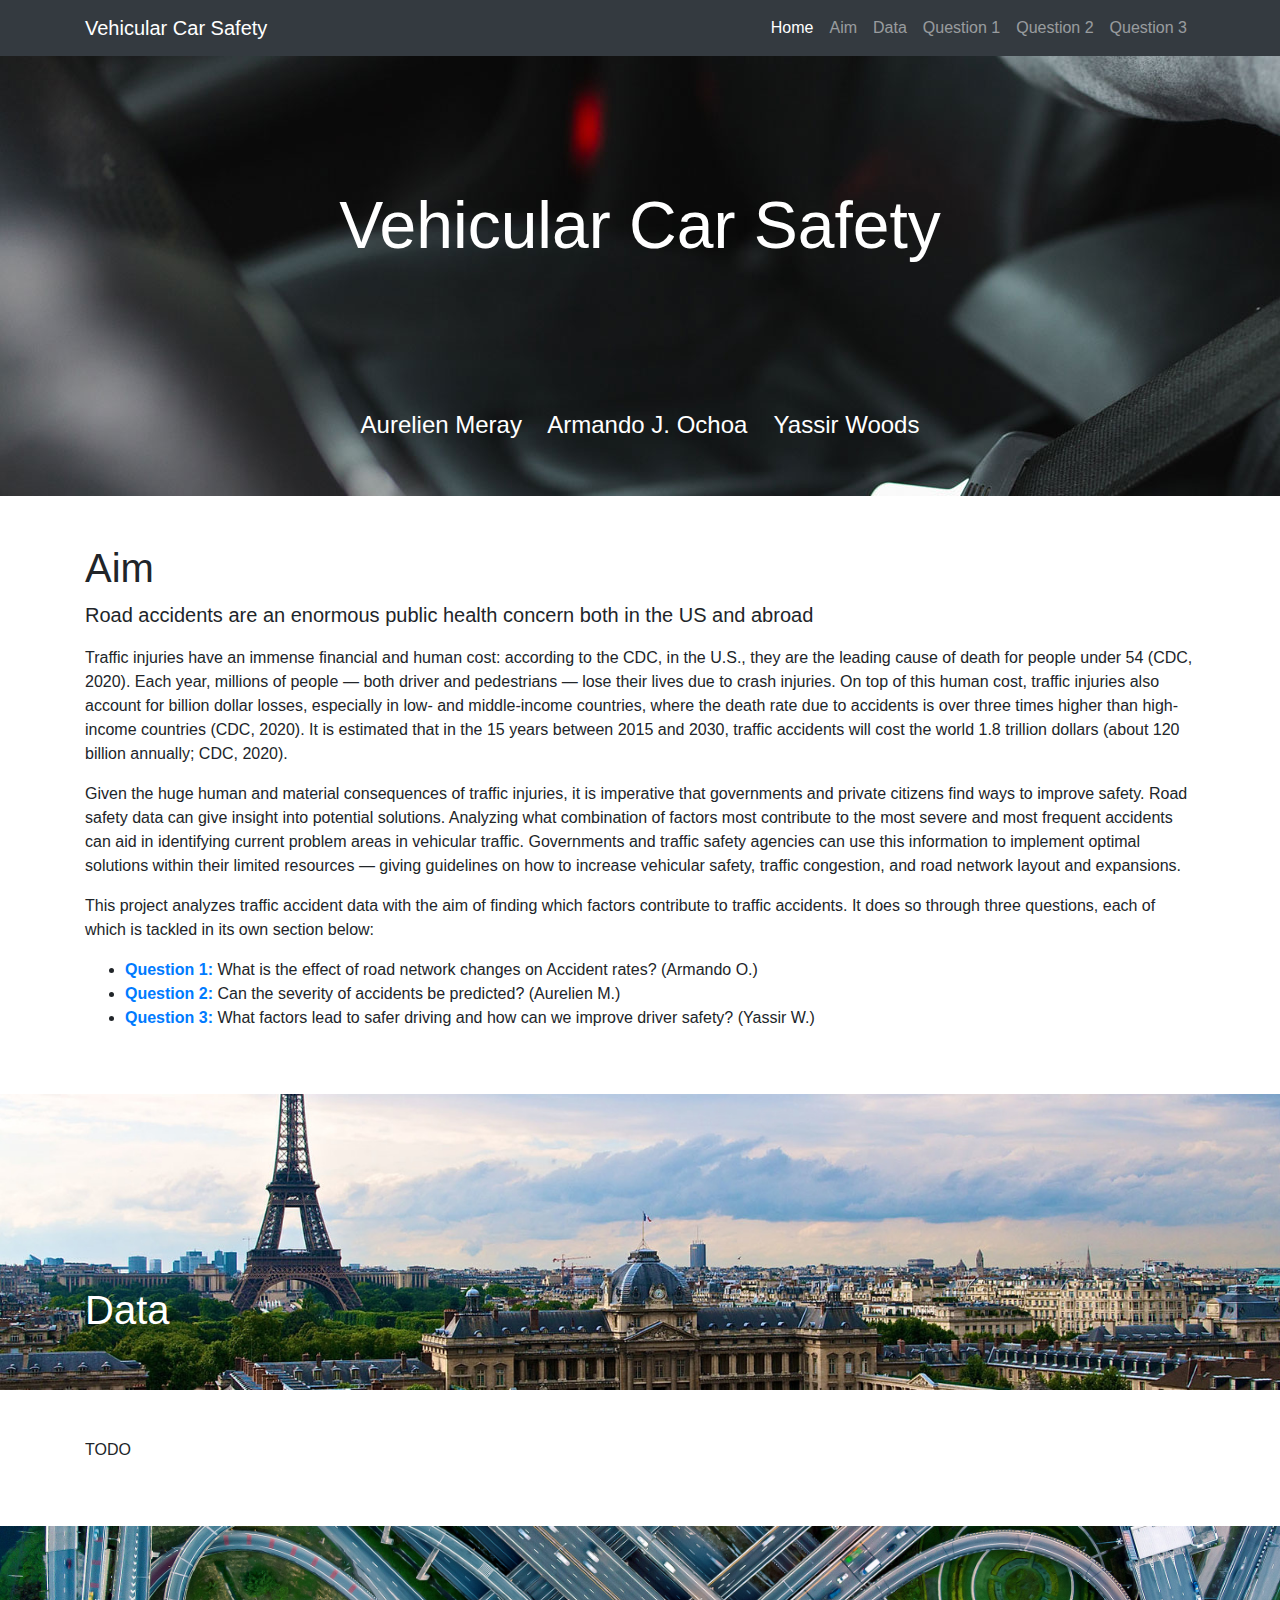
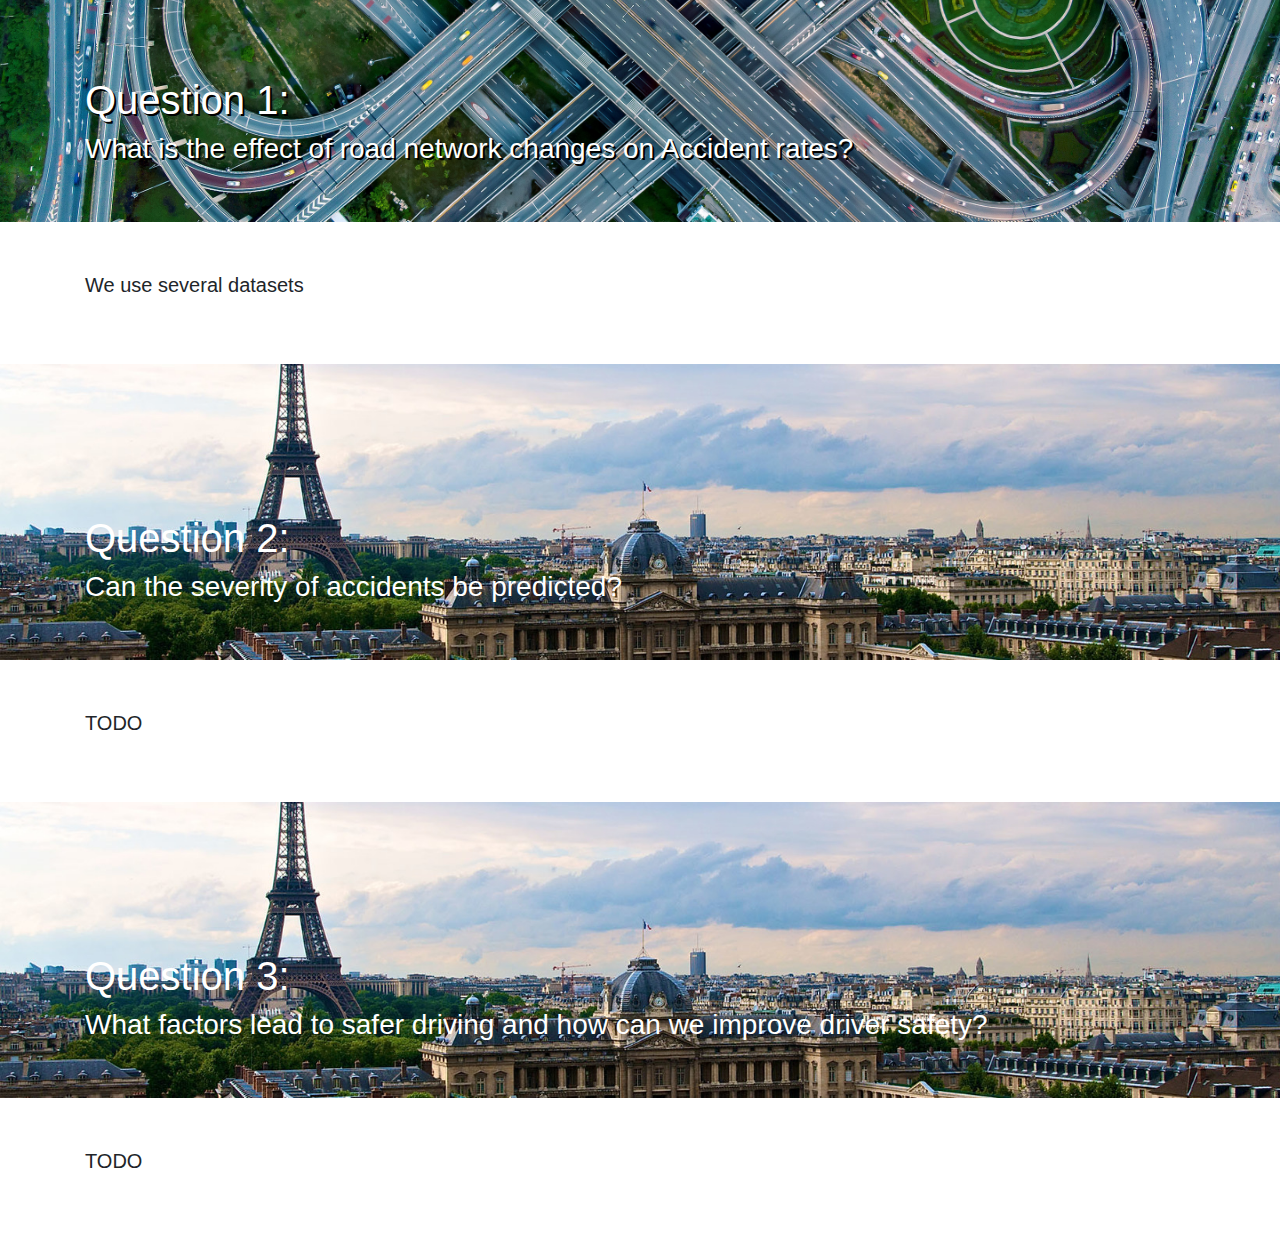
==== index.html @ 52105355 "renamed html file to index.html" ====
<!DOCTYPE html>
<html lang="en">
<head>
  <meta charset="utf-8">
  <meta name="viewport" content="width=device-width, initial-scale=1, shrink-to-fit=no">
  <meta name="description" content="">
  <meta name="author" content="">
  <title>Vehicular Car Safety</title>
  <!-- Bootstrap core CSS -->
  <link href="css/bootstrap.min.css" rel="stylesheet">
  <!-- Custom styles for this template -->
  <link href="css/full-width-pics.css" rel="stylesheet">
</head>
<body>
  <!-- Navigation -->
  <nav class="navbar navbar-expand-lg navbar-dark bg-dark fixed-top">
    <div class="container">
      <a class="navbar-brand" href="#">Vehicular Car Safety</a>
      <button class="navbar-toggler" type="button" data-toggle="collapse" data-target="#navbarResponsive" aria-controls="navbarResponsive" aria-expanded="false" aria-label="Toggle navigation">
        <span class="navbar-toggler-icon"></span>
      </button>
      <div class="collapse navbar-collapse" id="navbarResponsive">
        <ul class="navbar-nav ml-auto">
          <li class="nav-item active">
            <a class="nav-link" href="#">Home<span class="sr-only">(current)</span></a>
          </li>
          <li class="nav-item">
            <a class="nav-link" href="#motivation">Aim</a>
          </li>
          <li class="nav-item">
              <a class="nav-link" href="#data">Data</a>
            </li>
          <li class="nav-item">
            <a class="nav-link" href="#Q1">Question 1</a>
          </li>
          <li class="nav-item">
            <a class="nav-link" href="#Q2">Question 2</a>
          </li>
          <li class="nav-item">
            <a class="nav-link" href="#Q3">Question 3</a>
          </li>
        </ul>
      </div>
    </div>
  </nav>
  
  <!-- Header - set the background image for the header in the line below -->
  <header class="py-5 bg-image-full " style="background: rgb(82, 114, 139) url(img/bg1.jpg);">
    <div class="centerH-Title center-text center"><h1 class="lg-h1 text-white">Vehicular Car Safety</h1></div>
    <h4 class="text-white center-text">Aurelien Meray &nbsp;&nbsp; Armando J. Ochoa &nbsp;&nbsp; Yassir Woods</h4>
  </header>
  <!-- Content section -->
  <section id="motivation" class="py-5">
    <div class="container">
      <h1>Aim</h1>
      <p class="lead">Road accidents are an enormous public health concern both in the US and abroad</p>
      <p>
        Traffic injuries have an immense financial and human cost: according to the CDC, in the U.S., they are the leading cause of death for people under 
        54 (CDC, 2020). Each year, millions of people — both driver and pedestrians — lose their lives due to crash injuries. On top of this human cost, traffic 
        injuries also account for billion dollar losses, especially in low- and middle-income countries, where the death rate due to accidents is over three 
        times higher than high-income countries (CDC, 2020). It is estimated that in the 15 years between 2015 and 2030, traffic accidents will cost the world 
        1.8 trillion dollars (about 120 billion annually; CDC, 2020).
      </p>
      <p>
        Given the huge human and material consequences of traffic injuries, it is imperative that governments and private citizens find ways to improve safety. 
        Road safety data can give insight into potential solutions. Analyzing what combination of factors most contribute to the most severe and most frequent 
        accidents can aid in identifying current problem areas in vehicular traffic. Governments and traffic safety agencies can use this information to 
        implement optimal solutions within their limited resources — giving guidelines on how to increase vehicular safety, traffic congestion, and road 
        network layout and expansions. 
      </p>
      <p>
        This project analyzes traffic accident data with the aim of finding which factors contribute to traffic accidents. It does so through three questions, 
        each of which is tackled in its own section below:
        <ul>
          <li><strong><a href="#Q1">Question 1:</a></strong> What is the effect of road network changes on Accident rates? (Armando O.)</li>
          <li><strong><a href="#Q2">Question 2:</a></strong> Can the severity of accidents be predicted? (Aurelien M.)</li>
          <li><strong><a href="#Q3">Question 3:</a></strong> What factors lead to safer driving and how can we improve driver safety? (Yassir W.)</li>
        </ul>
      </p>
    </div>
  </section>

  <!-- Image Section> -->
  <section id="data" class="py-5 bg-image-full" style="background-image: url(img/dataset-cover.jpg)">
    <!-- Put anything you want here! There is just a spacer below for demo purposes! -->
	<div class="container ">
		<div class="text-white banner-text" style="height: 200px;"><span><h1>Data</h1></span></div>
	</div>
  </section>
  <!-- Content section -->
  <section class="py-5">
    <div class="container">
      <p>
        TODO
      </p>
    </div>
  </section>

  <!-- Image Section -->
  <section id="Q1" class="py-5 bg-image-banner" style="background-image: url(img/q1.jpg)">
    <div class="container ">
      <div class="text-white banner-text" style="height: 200px; text-shadow: 2px 2px #000000;">
        <span>
          <h1>Question 1:</h1>
          <h3 style="color:white ">What is the effect of road network changes on Accident rates?</h3>
        </span>
      </div>
    </div>
  </section>
  
  <!-- Content section -->
  <section id="method"  class="py-5">
      <div class="container">
        <p class="lead">
          We use several datasets 

        </p>
      </div>
  </section>

  <!-- Image Section -->
  <section id="Q2" class="py-5 bg-image-banner" style="background-image: url(img/dataset-cover.jpg)">
    <div class="container ">
		<div class="text-white banner-text" style="height: 200px;">
      <span>
        <h1>Question 2:</h1>
        <h3>Can the severity of accidents be predicted?</h3>
      </span>
    </div>
	</div>
  </section>
  <!-- Content section -->
  <section id="method"  class="py-5">
      <div class="container">
        <p class="lead">TODO</p>
      </div>
  </section>

    <!-- Image Section -->
    <section id="Q3" class="py-5 bg-image-banner" style="background-image: url(img/dataset-cover.jpg)">
      <div class="container ">
        <div class="text-white banner-text" style="height: 200px;">
          <span>
            <h1>Question 3:</h1>
            <h3>What factors lead to safer driving and how can we improve driver safety?</h3>
          </span>
        </div>    </div>
    </section>
    <!-- Content section -->
    <section id="method"  class="py-5">
        <div class="container">
          <p class="lead">TODO</p>
        </div>
    </section>



  <!-- Bootstrap core JavaScript -->
  <script src="vendor/jquery/jquery.min.js"></script>
  <script src="vendor/bootstrap/js/bootstrap.bundle.min.js"></script>

</body>

</html>
---- css/full-width-pics.css ----
/*!
 * Start Bootstrap - Full Width Pics (https://startbootstrap.com/template-overviews/full-width-pics)
 * Copyright 2013-2019 Start Bootstrap
 * Licensed under MIT (https://github.com/BlackrockDigital/startbootstrap-full-width-pics/blob/master/LICENSE)
 */

html{
  display: inline-grid;
}
body {
  
  height: 100%;
}

header {
  display: block;
  background-color: #000;
}

.banner-text{
	position: relative !important;
}
.banner-text span{
	position: absolute;
    bottom: 0;
}

.tinted { opacity: .8; }

.bg-image-full {
  background: no-repeat center center;
  -webkit-background-size: cover;
  -moz-background-size: cover;
  background-size: cover;
  -o-background-size: cover;
}

.bg-image-banner {
  background: no-repeat center center;
  -webkit-background-size: cover;
  -moz-background-size: cover;
  background-size: cover;
  -o-background-size: cover;
}

.center {
  margin: auto;
  width: 50%;
  padding: 10px;
}

.vs-image {
  width: 25% !important;
}

.centerH-Title{
  margin-top: 8rem;
  margin-bottom: 8rem;
  max-width: 65%;
}
.lg-h1{
  font-size: 66px !important;
}
.center-text {
  text-align: center;
}

.text-white {
  color: white;
}
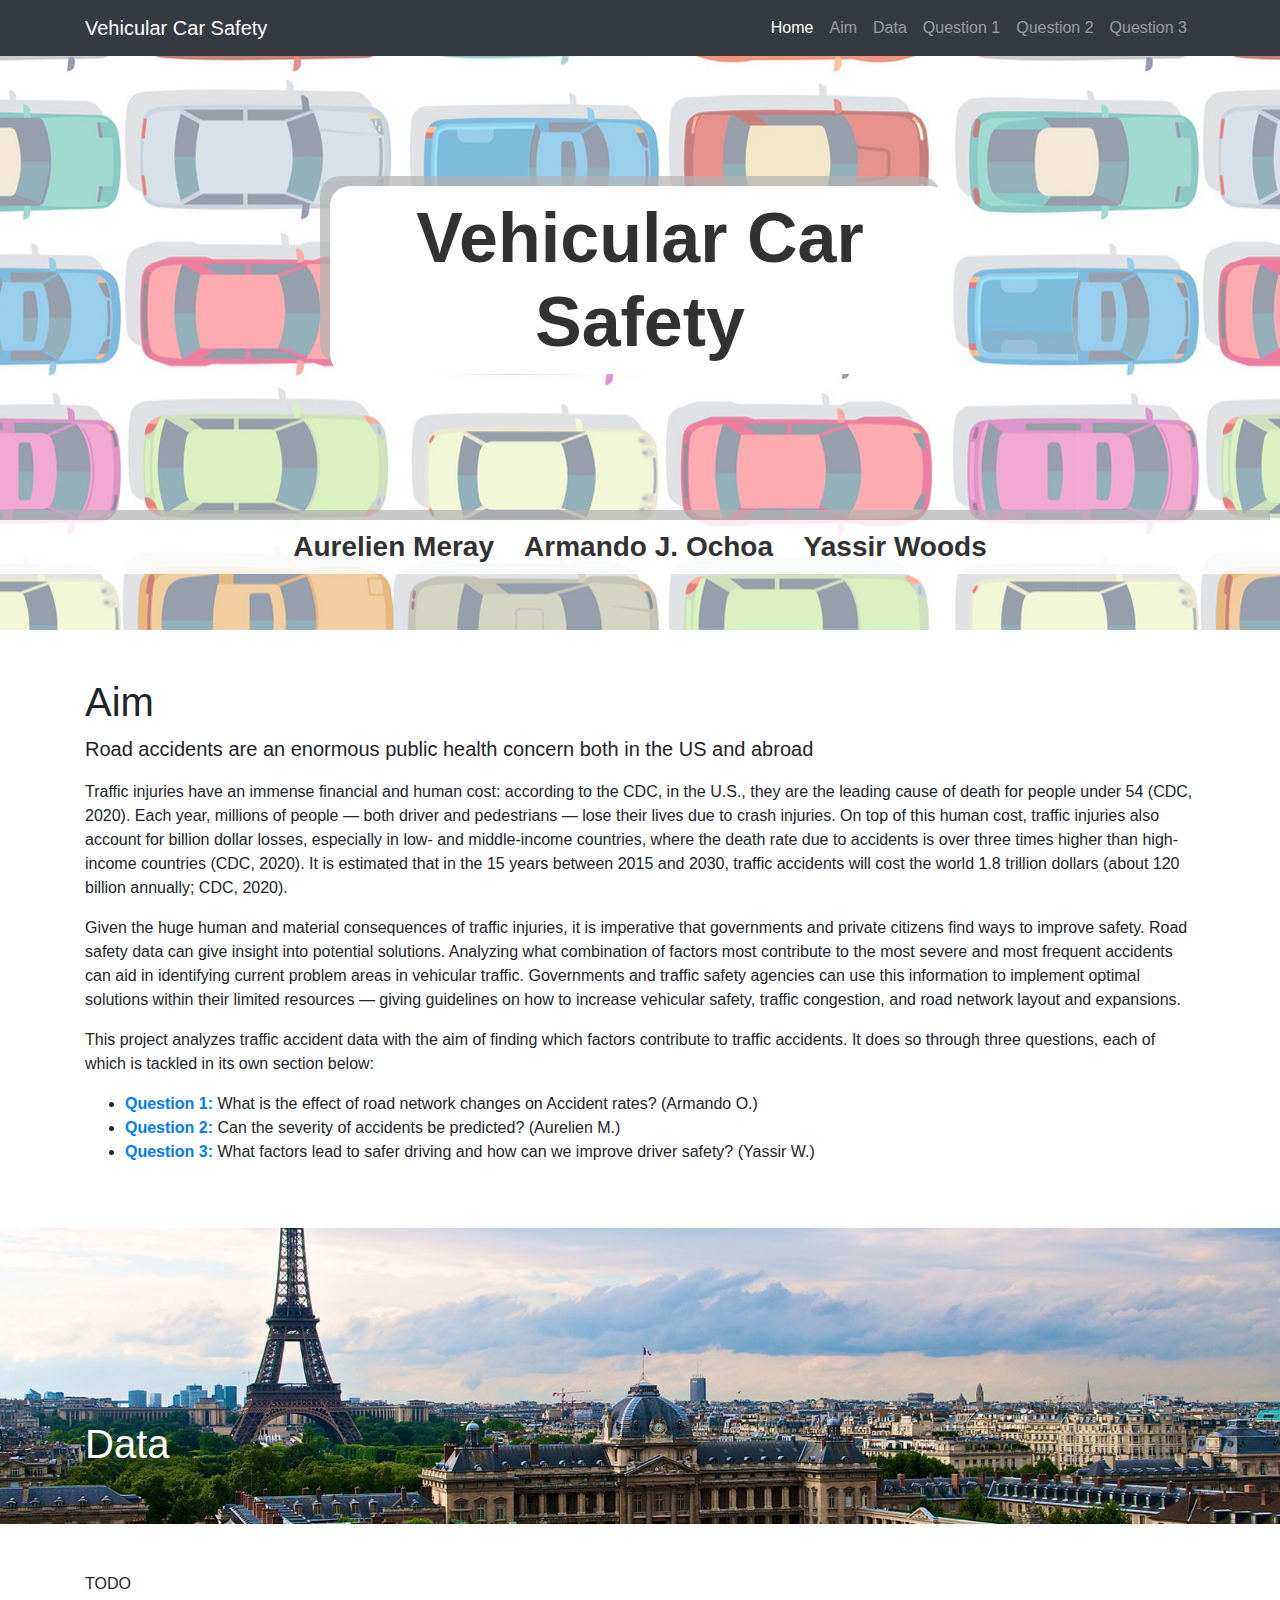
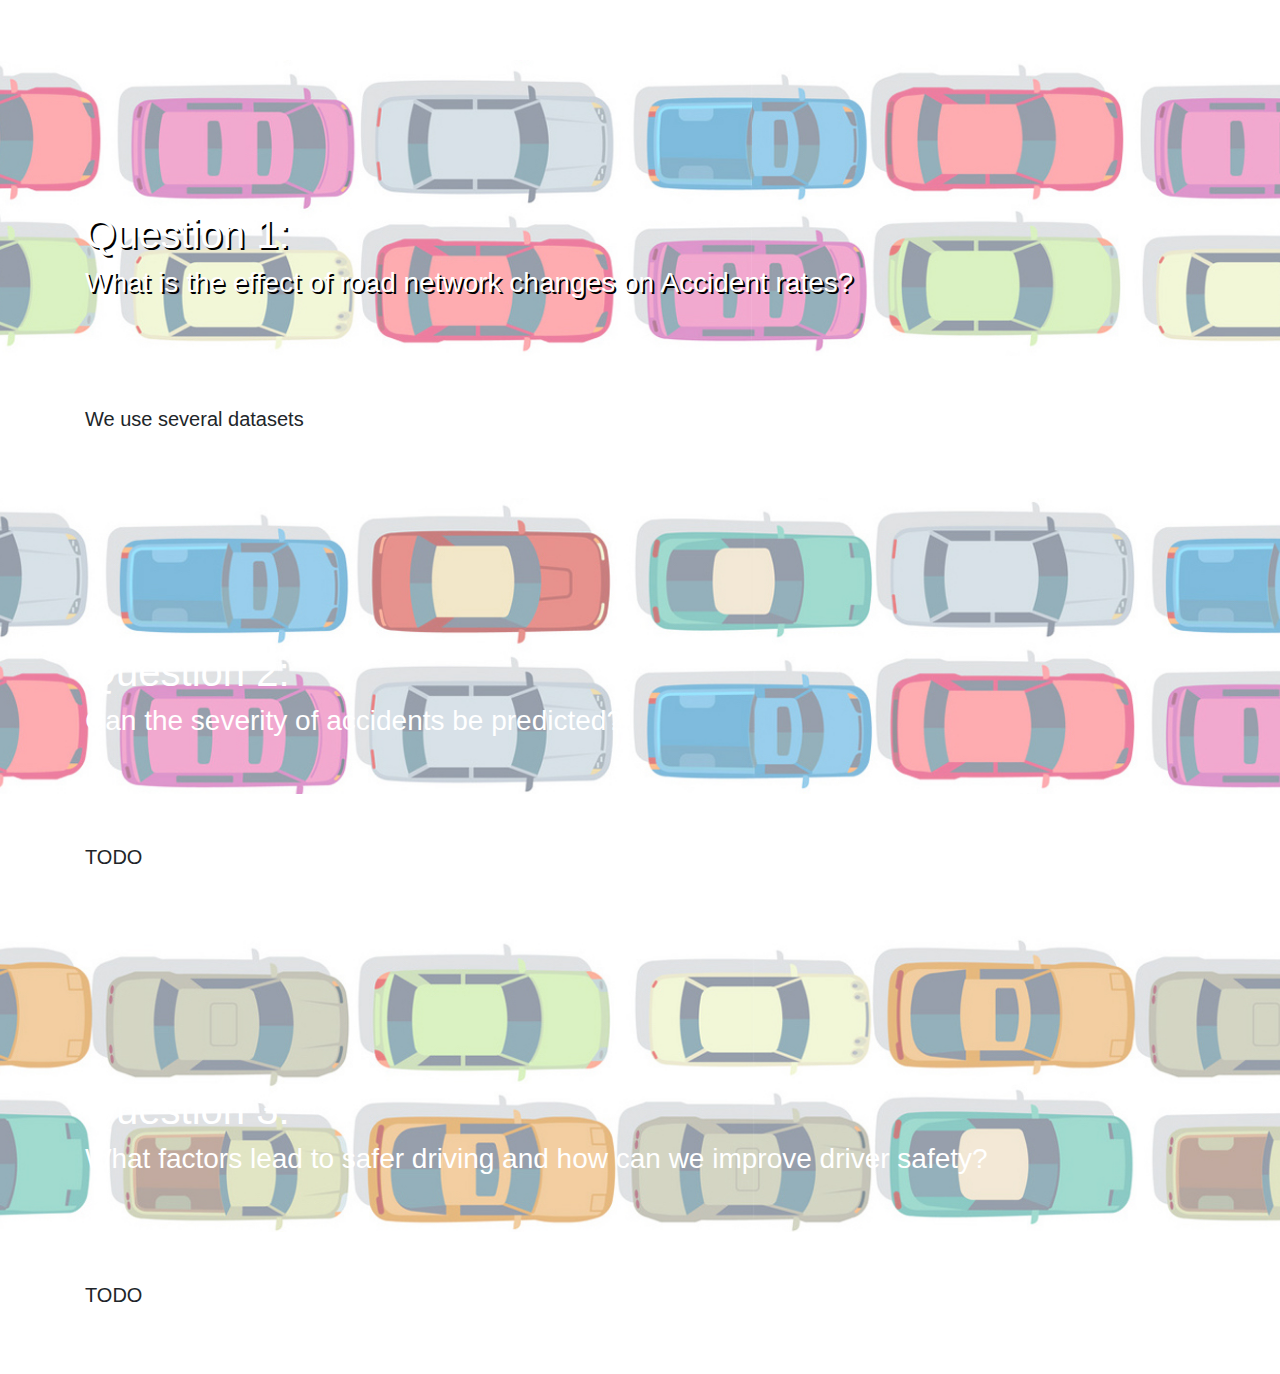
==== commit c92d247a: "udpated theme" ====
--- a/index.html
+++ b/index.html
@@ -45,9 +45,9 @@
   </nav>
   
   <!-- Header - set the background image for the header in the line below -->
-  <header class="py-5 bg-image-full " style="background: rgb(82, 114, 139) url(img/bg1.jpg);">
-    <div class="centerH-Title center-text center"><h1 class="lg-h1 text-white">Vehicular Car Safety</h1></div>
-    <h4 class="text-white center-text">Aurelien Meray &nbsp;&nbsp; Armando J. Ochoa &nbsp;&nbsp; Yassir Woods</h4>
+  <header class="py-5 bg-image-full " style="background: rgb(82, 114, 139) url(img/tite_BG.jpg);">
+    <div class="centerH-Title center-text center"><h1 class="title-text">Vehicular Car Safety</h1></div>
+    <h3 class="title-center-text">Aurelien Meray &nbsp;&nbsp; Armando J. Ochoa &nbsp;&nbsp; Yassir Woods</h3>
   </header>
   <!-- Content section -->
   <section id="motivation" class="py-5">
@@ -97,7 +97,7 @@
   </section>
 
   <!-- Image Section -->
-  <section id="Q1" class="py-5 bg-image-banner" style="background-image: url(img/q1.jpg)">
+  <section id="Q1" class="py-5 bg-image-banner" style="background-image: url(img/strip1.jpg)">
     <div class="container ">
       <div class="text-white banner-text" style="height: 200px; text-shadow: 2px 2px #000000;">
         <span>
@@ -119,7 +119,7 @@
   </section>
 
   <!-- Image Section -->
-  <section id="Q2" class="py-5 bg-image-banner" style="background-image: url(img/dataset-cover.jpg)">
+  <section id="Q2" class="py-5 bg-image-banner" style="background-image: url(img/strip2.jpg)">
     <div class="container ">
 		<div class="text-white banner-text" style="height: 200px;">
       <span>
@@ -137,7 +137,7 @@
   </section>
 
     <!-- Image Section -->
-    <section id="Q3" class="py-5 bg-image-banner" style="background-image: url(img/dataset-cover.jpg)">
+    <section id="Q3" class="py-5 bg-image-banner" style="background-image: url(img/strip3.jpg)">
       <div class="container ">
         <div class="text-white banner-text" style="height: 200px;">
           <span>
--- a/css/full-width-pics.css
+++ b/css/full-width-pics.css
@@ -67,4 +67,32 @@
 
 .text-white {
   color: white;
+}
+/* .title-text{
+  color:blue;
+  font-size: 70px;
+  text-shadow: 2px 2px crimson;
+} */
+
+.title-text{
+  color:rgb(50, 50, 50);
+  font-size: 70px; /* Changing font size */
+  background-color: white; /* Changing background color */
+  font-weight: bold; /* Making font bold */
+  border-radius: 20px; /* Making border radius */
+  width: auto; /* Making auto-sizable width */
+  height: auto; /* Making auto-sizable height */
+  padding: 10px 30px 10px 30px; /* Making space around letters */
+  box-shadow: -10px -10px #b1b1b1b5;
+}
+.title-center-text{
+  color:rgb(50, 50, 50);
+  text-align: center;
+  background-color: rgba(255, 255, 255, 0.838); /* Changing background color */
+  font-weight: bold; /* Making font bold */
+  border-radius: 0px; /* Making border radius */
+  width: auto; /* Making auto-sizable width */
+  height: auto; /* Making auto-sizable height */
+  padding: 10px 30px 10px 30px; /* Making space around letters */
+  box-shadow: -10px -10px #b1b1b1b5;
 }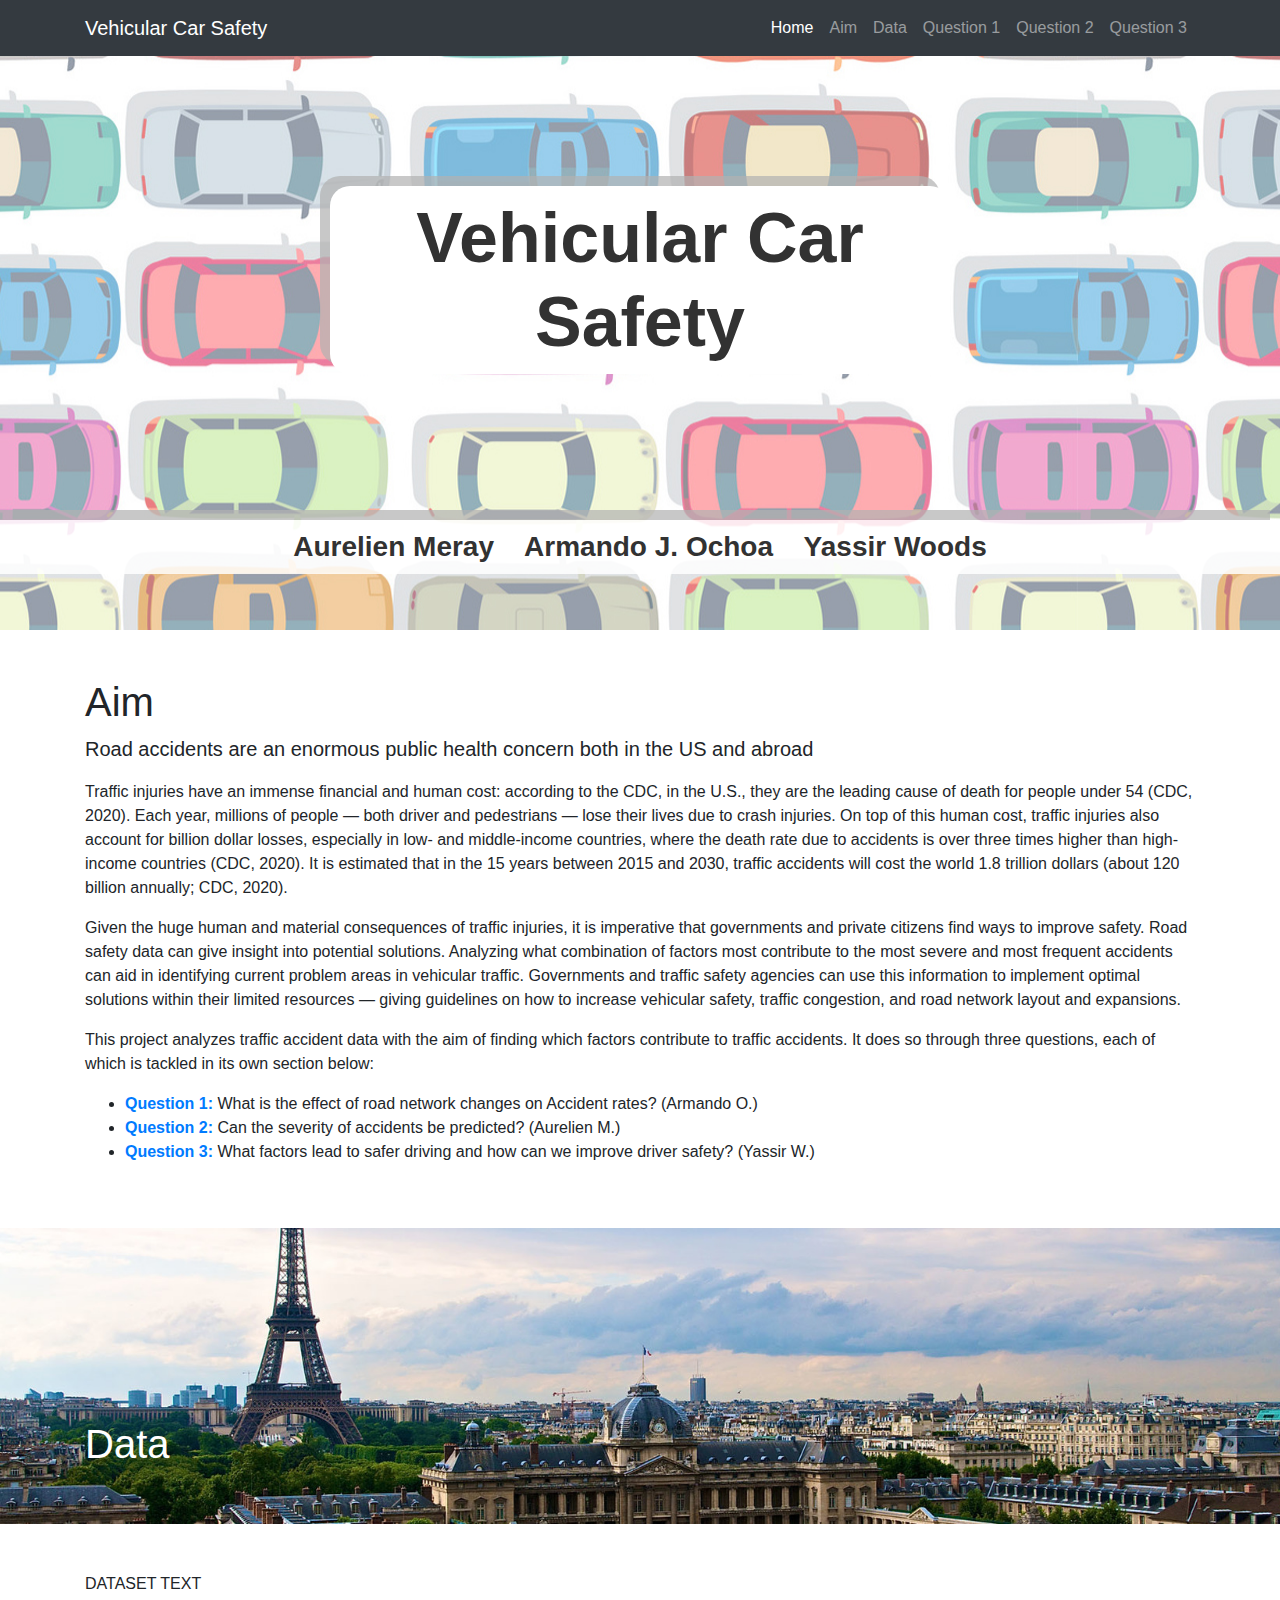
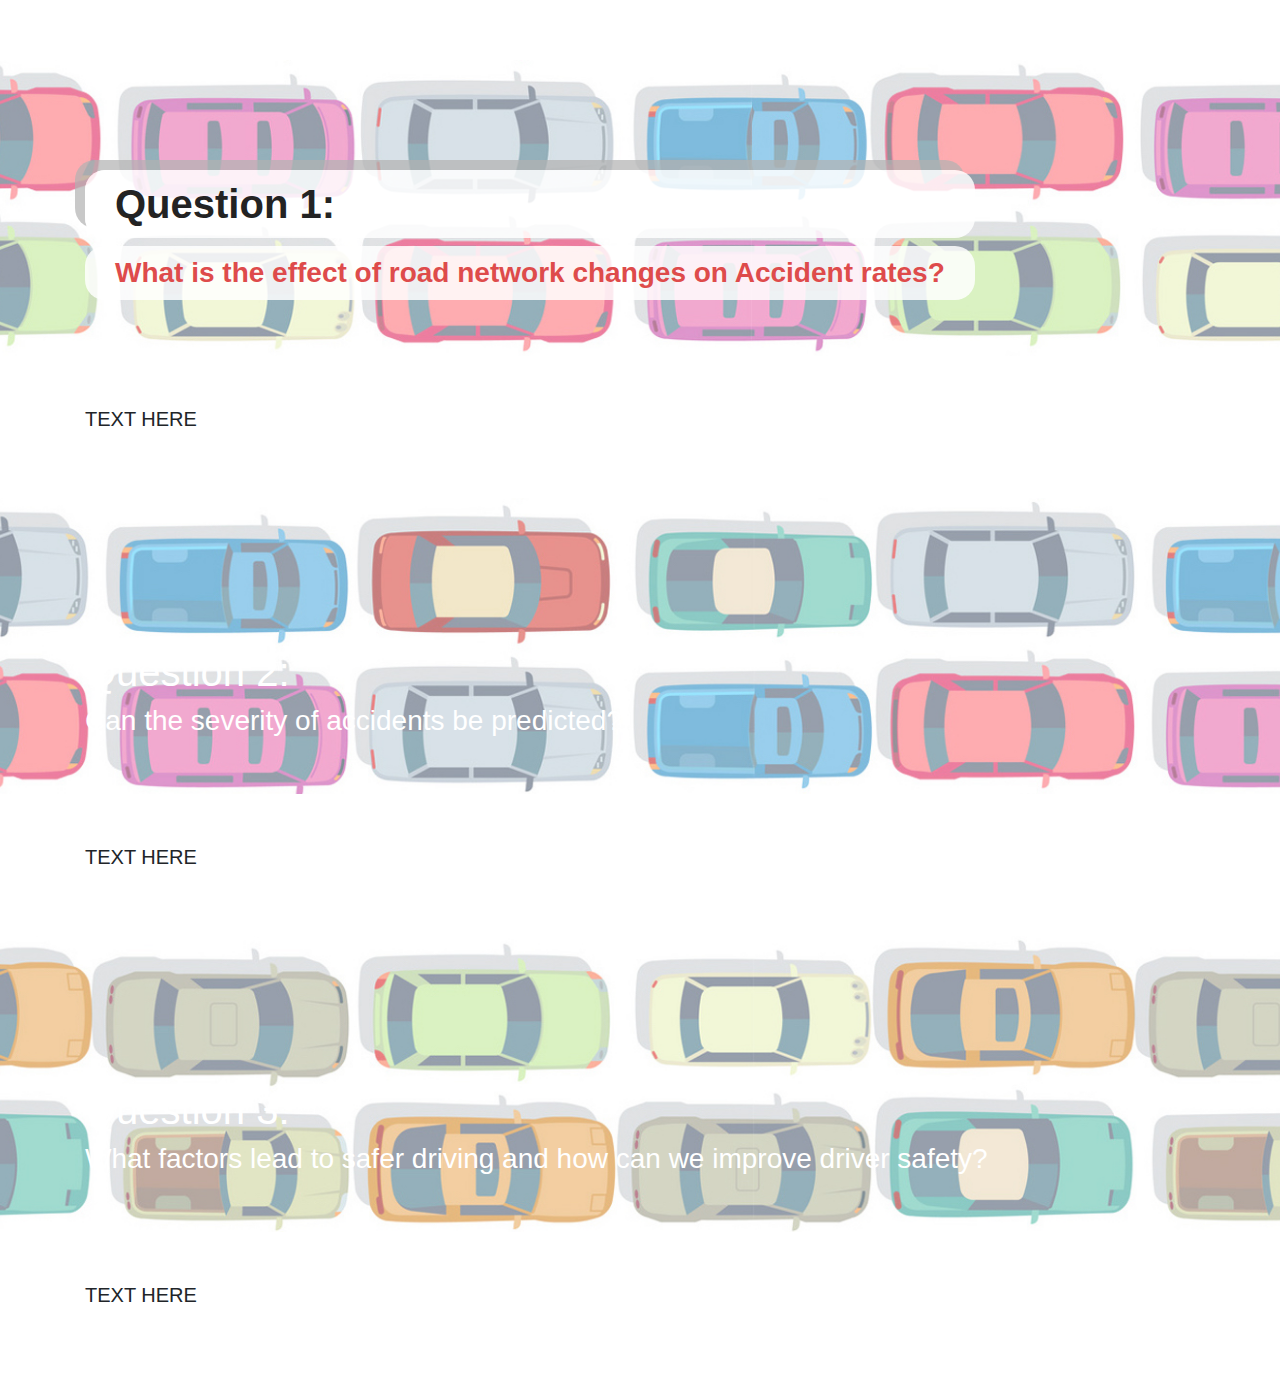
==== commit 7cc0a33a: "theme update" ====
--- a/index.html
+++ b/index.html
@@ -91,7 +91,7 @@
   <section class="py-5">
     <div class="container">
       <p>
-        TODO
+        DATASET TEXT
       </p>
     </div>
   </section>
@@ -99,10 +99,10 @@
   <!-- Image Section -->
   <section id="Q1" class="py-5 bg-image-banner" style="background-image: url(img/strip1.jpg)">
     <div class="container ">
-      <div class="text-white banner-text" style="height: 200px; text-shadow: 2px 2px #000000;">
+      <div class="text-white banner-text" style="height: 200px;">
         <span>
-          <h1>Question 1:</h1>
-          <h3 style="color:white ">What is the effect of road network changes on Accident rates?</h3>
+          <h1 class="question-title">Question 1:</h1>
+          <h3 class="question-subtitle">What is the effect of road network changes on Accident rates?</h3>
         </span>
       </div>
     </div>
@@ -112,7 +112,7 @@
   <section id="method"  class="py-5">
       <div class="container">
         <p class="lead">
-          We use several datasets 
+          TEXT HERE
 
         </p>
       </div>
@@ -132,7 +132,9 @@
   <!-- Content section -->
   <section id="method"  class="py-5">
       <div class="container">
-        <p class="lead">TODO</p>
+        <p class="lead">
+          TEXT HERE
+        </p>
       </div>
   </section>
 
@@ -149,7 +151,9 @@
     <!-- Content section -->
     <section id="method"  class="py-5">
         <div class="container">
-          <p class="lead">TODO</p>
+          <p class="lead">
+            TEXT HERE
+          </p>
         </div>
     </section>
 
--- a/css/full-width-pics.css
+++ b/css/full-width-pics.css
@@ -1,14 +1,7 @@
-/*!
- * Start Bootstrap - Full Width Pics (https://startbootstrap.com/template-overviews/full-width-pics)
- * Copyright 2013-2019 Start Bootstrap
- * Licensed under MIT (https://github.com/BlackrockDigital/startbootstrap-full-width-pics/blob/master/LICENSE)
- */
-
 html{
   display: inline-grid;
 }
 body {
-  
   height: 100%;
 }
 
@@ -68,13 +61,8 @@
 .text-white {
   color: white;
 }
-/* .title-text{
-  color:blue;
-  font-size: 70px;
-  text-shadow: 2px 2px crimson;
-} */
 
-.title-text{
+.title-text {
   color:rgb(50, 50, 50);
   font-size: 70px; /* Changing font size */
   background-color: white; /* Changing background color */
@@ -85,7 +73,7 @@
   padding: 10px 30px 10px 30px; /* Making space around letters */
   box-shadow: -10px -10px #b1b1b1b5;
 }
-.title-center-text{
+.title-center-text {
   color:rgb(50, 50, 50);
   text-align: center;
   background-color: rgba(255, 255, 255, 0.838); /* Changing background color */
@@ -95,4 +83,25 @@
   height: auto; /* Making auto-sizable height */
   padding: 10px 30px 10px 30px; /* Making space around letters */
   box-shadow: -10px -10px #b1b1b1b5;
+}
+.question-title {
+  color: #232323;
+  font-weight: bold;
+  background-color: rgba(255, 255, 255, 0.838); /* Changing background color */
+  font-weight: bold; /* Making font bold */
+  border-radius: 20px; /* Making border radius */
+  width: auto; /* Making auto-sizable width */
+  height: auto; /* Making auto-sizable height */
+  padding: 10px 30px 10px 30px; /* Making space around letters */
+  box-shadow: -10px -10px #b1b1b1b5;
+}
+
+.question-subtitle {
+  color: #de4b4b;
+  background-color: rgba(255, 255, 255, 0.838); /* Changing background color */
+  font-weight: bold; /* Making font bold */
+  border-radius: 20px; /* Making border radius */
+  width: auto; /* Making auto-sizable width */
+  height: auto; /* Making auto-sizable height */
+  padding: 10px 30px 10px 30px; /* Making space around letters */
 }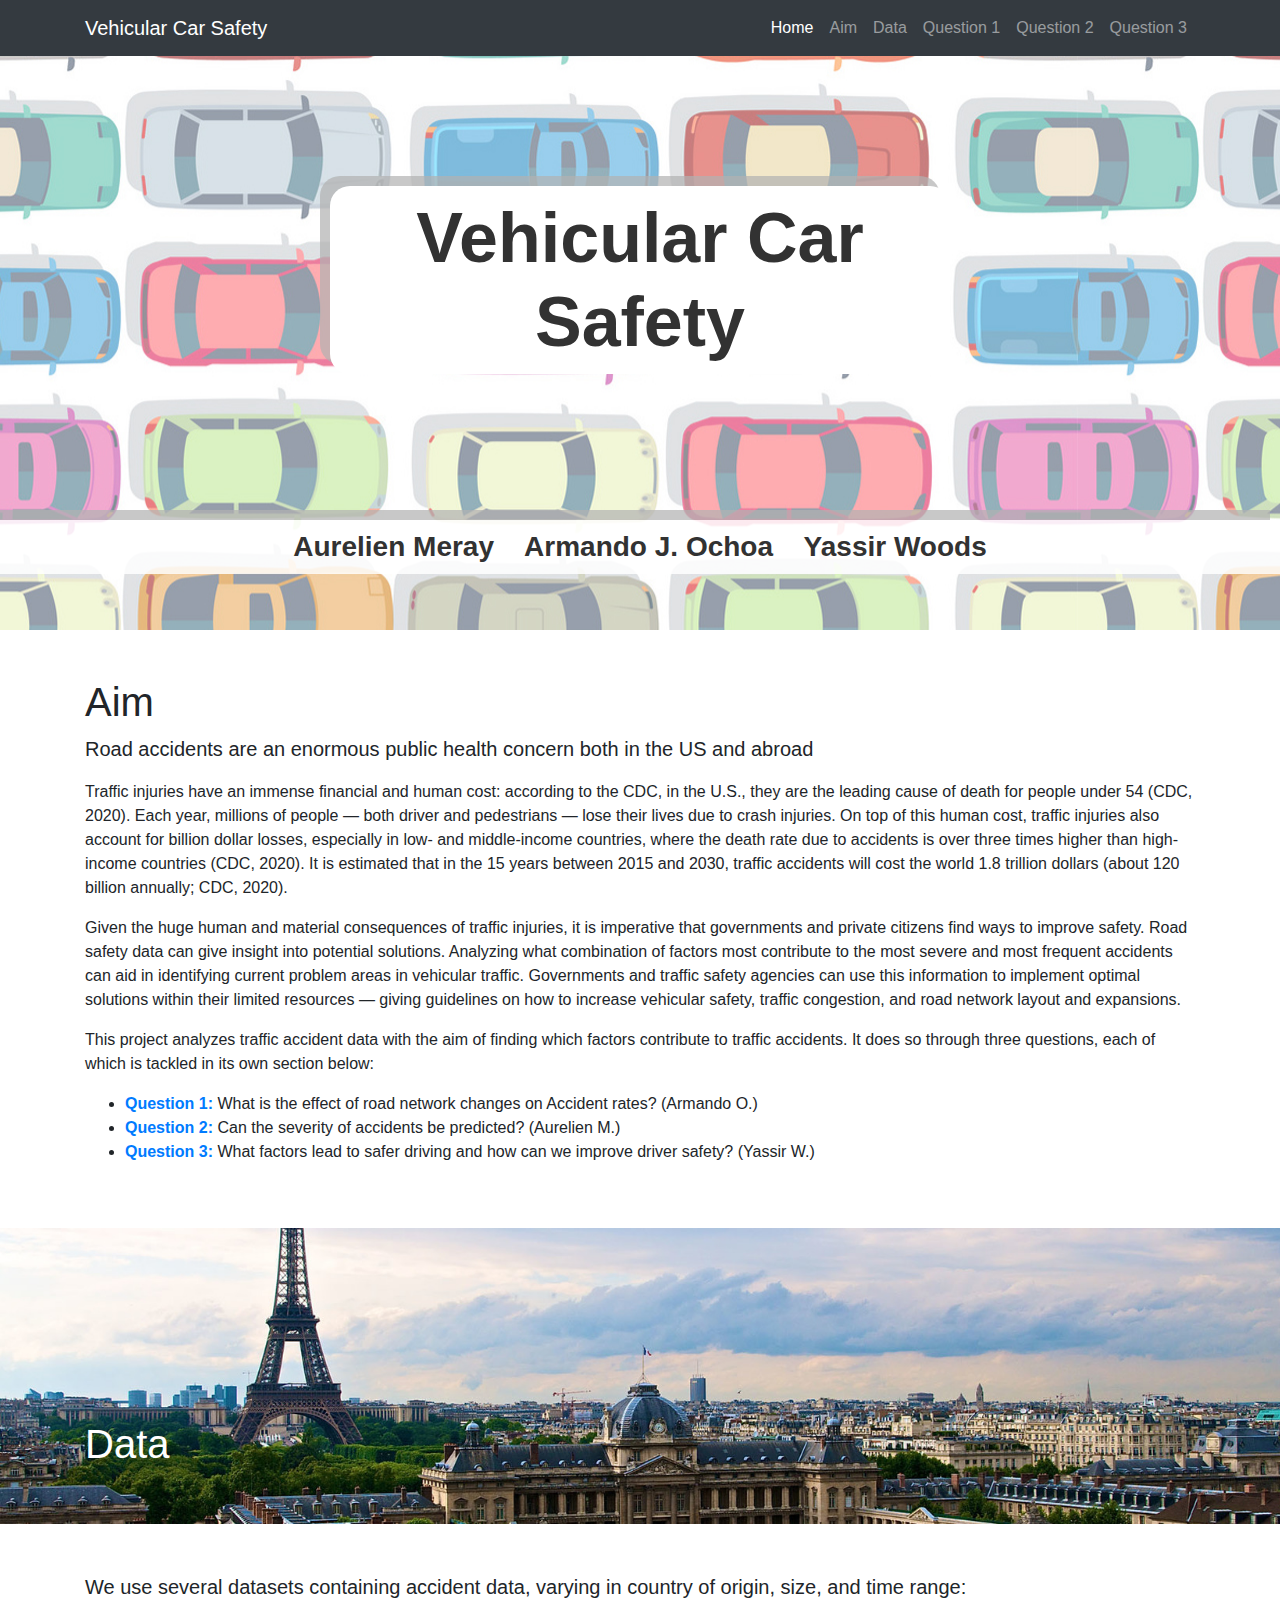
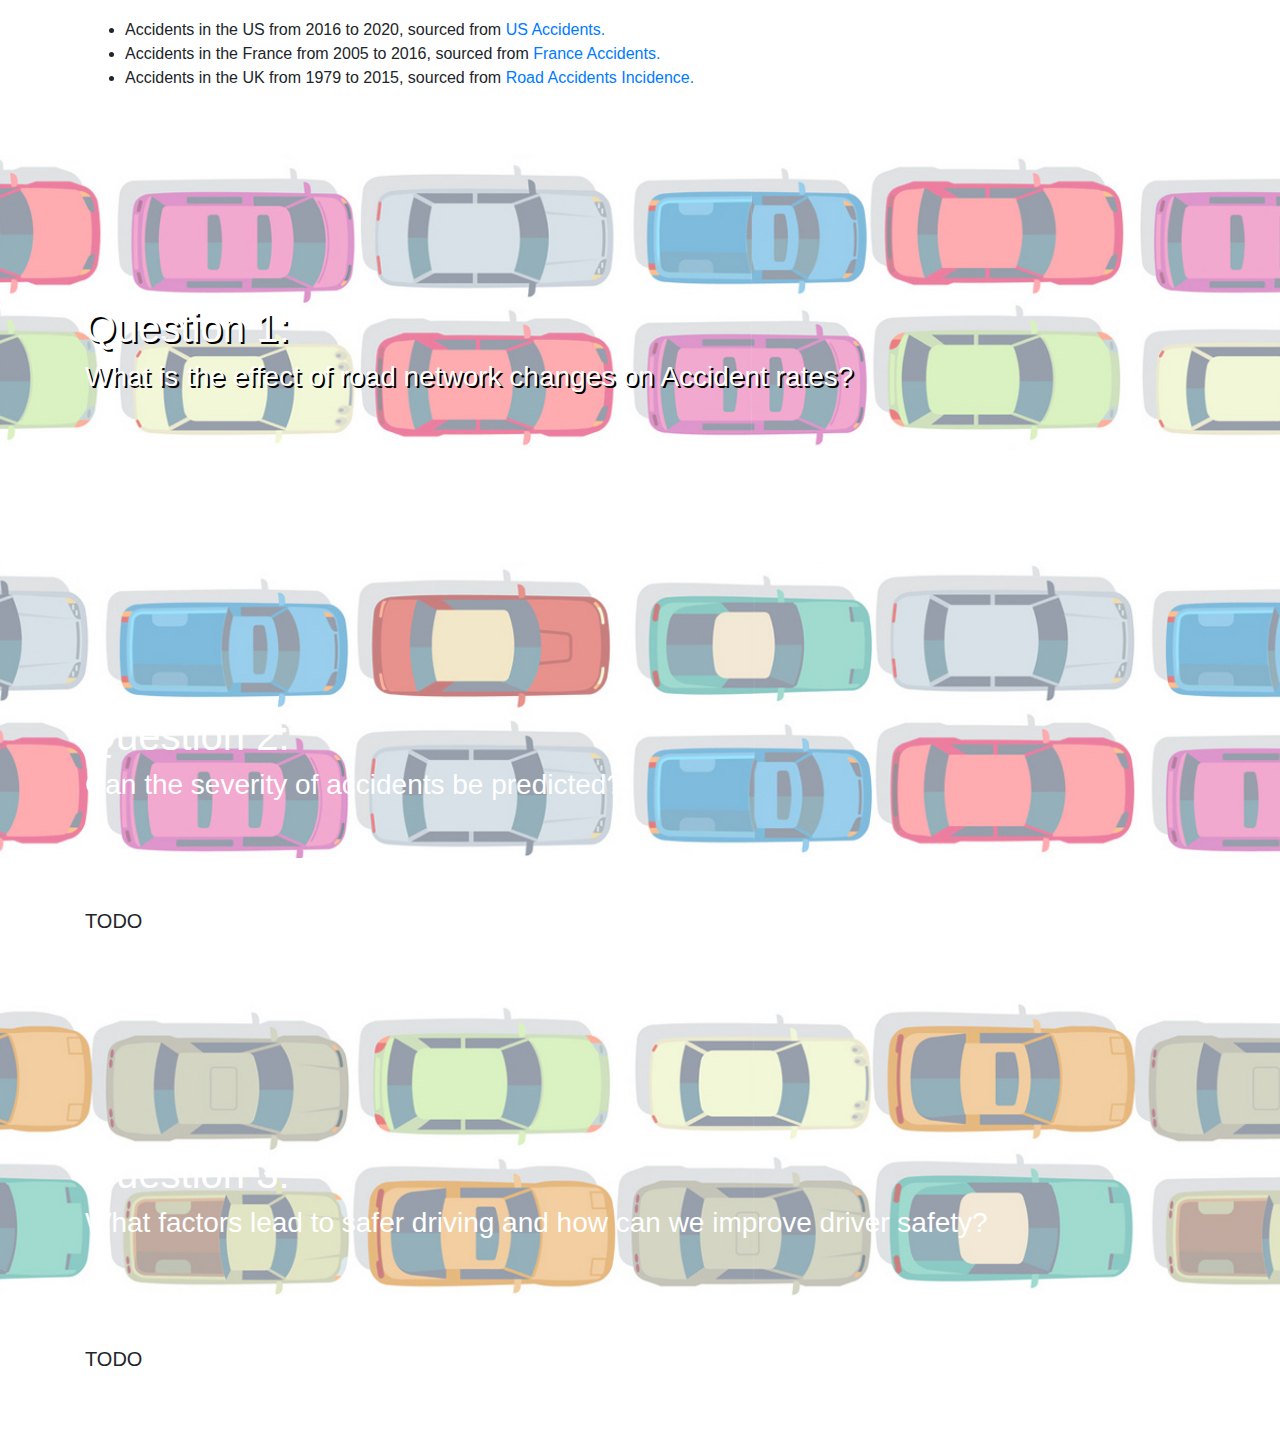
==== commit 06f767f8: "update to data section" ====
--- a/index.html
+++ b/index.html
@@ -90,19 +90,24 @@
   <!-- Content section -->
   <section class="py-5">
     <div class="container">
-      <p>
-        DATASET TEXT
+      <p class="lead">
+        We use several datasets containing accident data, varying in country of origin, size, and time range:
       </p>
+      <ul>
+        <li>Accidents in the US from 2016 to 2020, sourced from <a href="https://www.kaggle.com/sobhanmoosavi/us-accidents">US Accidents.</a></li>
+        <li>Accidents in the France from 2005 to 2016, sourced from <a href="https://www.kaggle.com/ahmedlahlou/accidents-in-france-from-2005-to-2016">France Accidents.</a></li>
+        <li>Accidents in the UK from 1979 to 2015, sourced from <a href="https://www.kaggle.com/akshay4/road-accidents-incidence">Road Accidents Incidence.</a></li>
+      </ul>
     </div>
   </section>
 
   <!-- Image Section -->
   <section id="Q1" class="py-5 bg-image-banner" style="background-image: url(img/strip1.jpg)">
     <div class="container ">
-      <div class="text-white banner-text" style="height: 200px;">
+      <div class="text-white banner-text" style="height: 200px; text-shadow: 2px 2px #000000;">
         <span>
-          <h1 class="question-title">Question 1:</h1>
-          <h3 class="question-subtitle">What is the effect of road network changes on Accident rates?</h3>
+          <h1>Question 1:</h1>
+          <h3 style="color:white ">What is the effect of road network changes on Accident rates?</h3>
         </span>
       </div>
     </div>
@@ -112,7 +117,6 @@
   <section id="method"  class="py-5">
       <div class="container">
         <p class="lead">
-          TEXT HERE
 
         </p>
       </div>
@@ -132,9 +136,7 @@
   <!-- Content section -->
   <section id="method"  class="py-5">
       <div class="container">
-        <p class="lead">
-          TEXT HERE
-        </p>
+        <p class="lead">TODO</p>
       </div>
   </section>
 
@@ -151,9 +153,7 @@
     <!-- Content section -->
     <section id="method"  class="py-5">
         <div class="container">
-          <p class="lead">
-            TEXT HERE
-          </p>
+          <p class="lead">TODO</p>
         </div>
     </section>
 
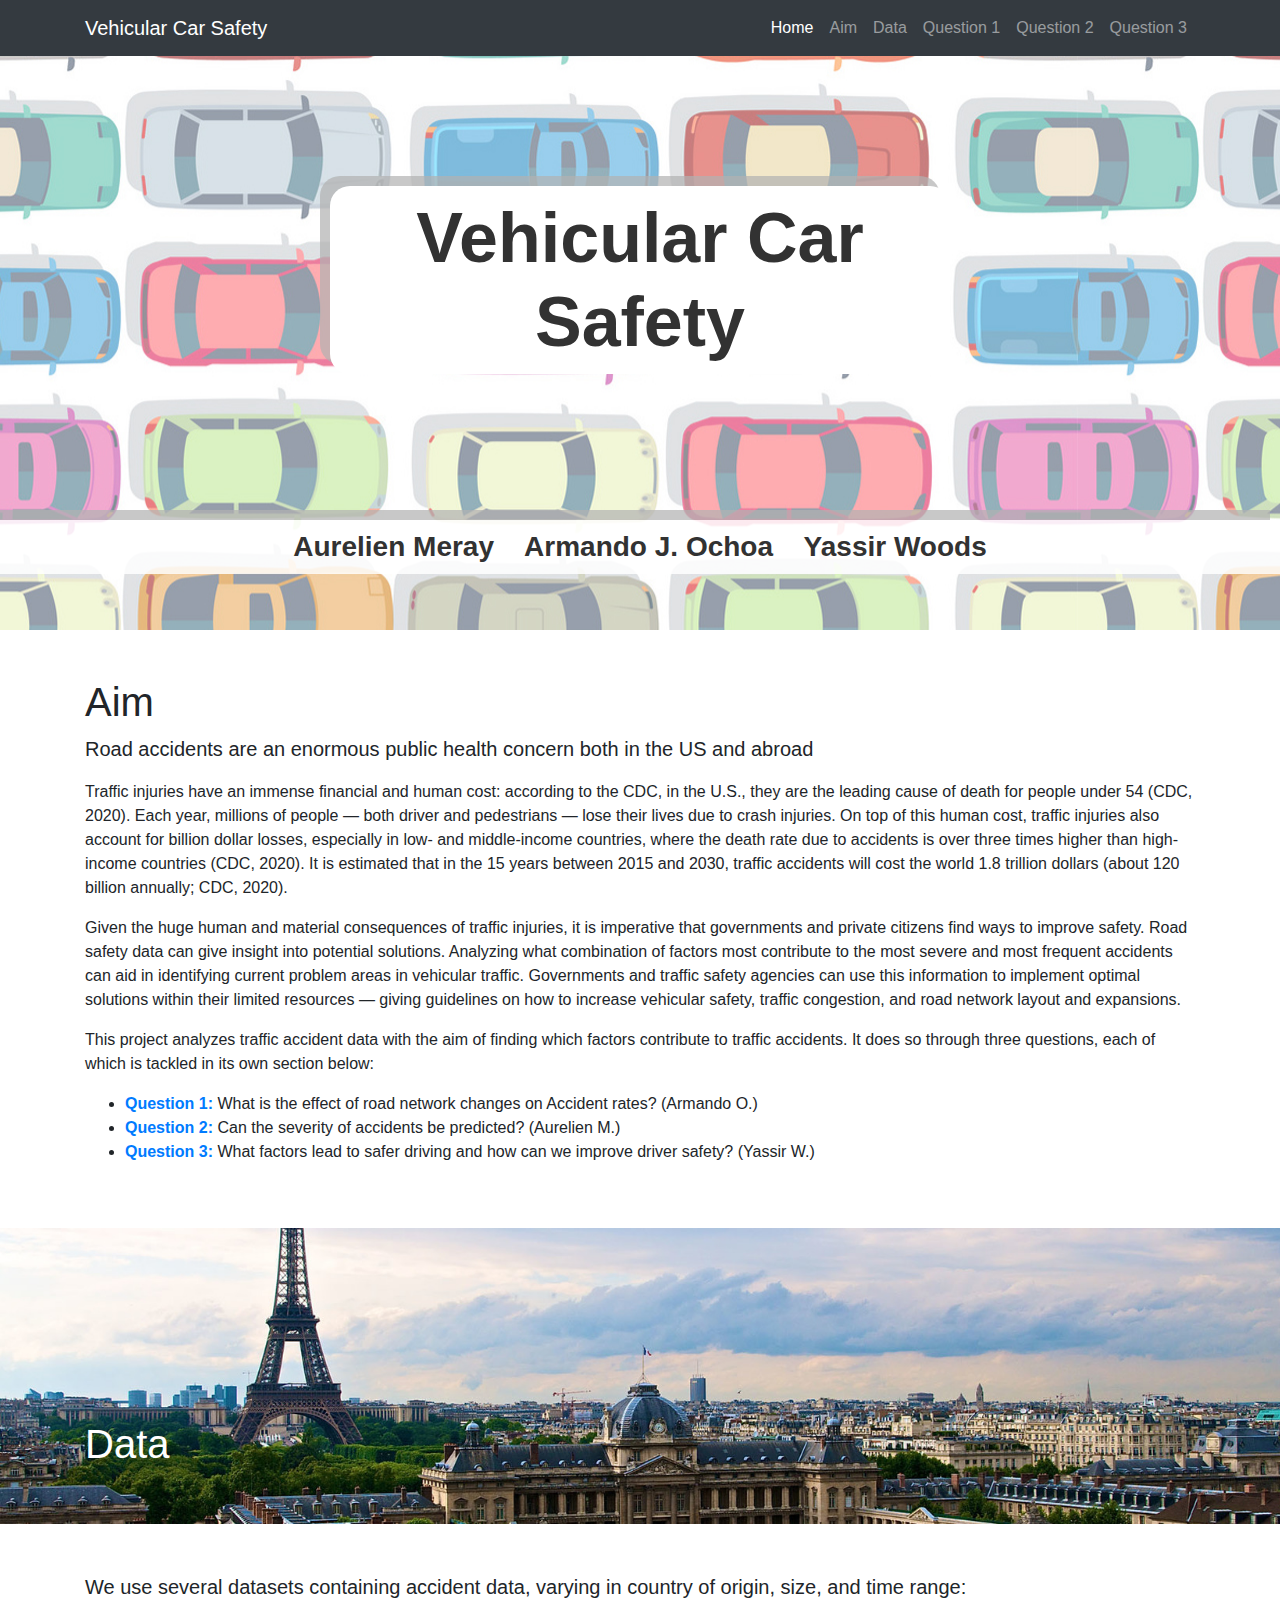
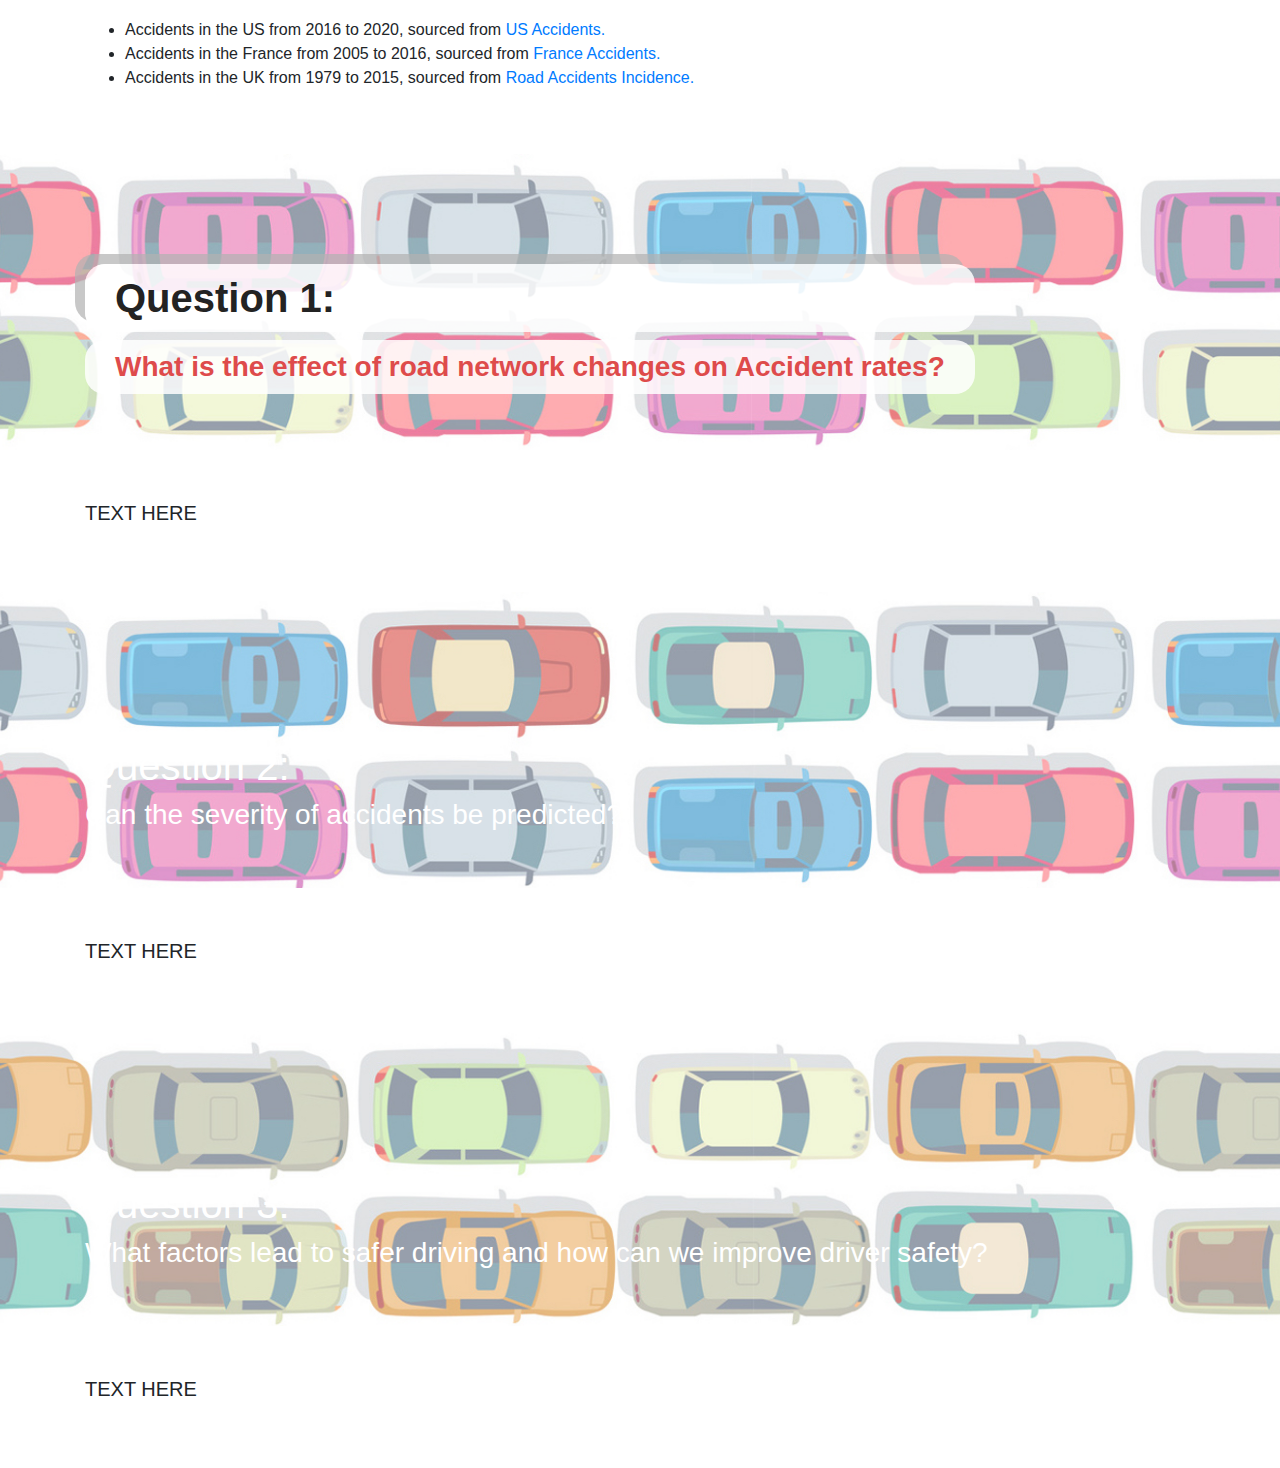
==== commit 077561bf: "Merge branch 'master' of https://github.com/arocho032/ds_website" ====
--- a/index.html
+++ b/index.html
@@ -104,10 +104,10 @@
   <!-- Image Section -->
   <section id="Q1" class="py-5 bg-image-banner" style="background-image: url(img/strip1.jpg)">
     <div class="container ">
-      <div class="text-white banner-text" style="height: 200px; text-shadow: 2px 2px #000000;">
+      <div class="text-white banner-text" style="height: 200px;">
         <span>
-          <h1>Question 1:</h1>
-          <h3 style="color:white ">What is the effect of road network changes on Accident rates?</h3>
+          <h1 class="question-title">Question 1:</h1>
+          <h3 class="question-subtitle">What is the effect of road network changes on Accident rates?</h3>
         </span>
       </div>
     </div>
@@ -117,6 +117,7 @@
   <section id="method"  class="py-5">
       <div class="container">
         <p class="lead">
+          TEXT HERE
 
         </p>
       </div>
@@ -136,7 +137,9 @@
   <!-- Content section -->
   <section id="method"  class="py-5">
       <div class="container">
-        <p class="lead">TODO</p>
+        <p class="lead">
+          TEXT HERE
+        </p>
       </div>
   </section>
 
@@ -153,7 +156,9 @@
     <!-- Content section -->
     <section id="method"  class="py-5">
         <div class="container">
-          <p class="lead">TODO</p>
+          <p class="lead">
+            TEXT HERE
+          </p>
         </div>
     </section>
 
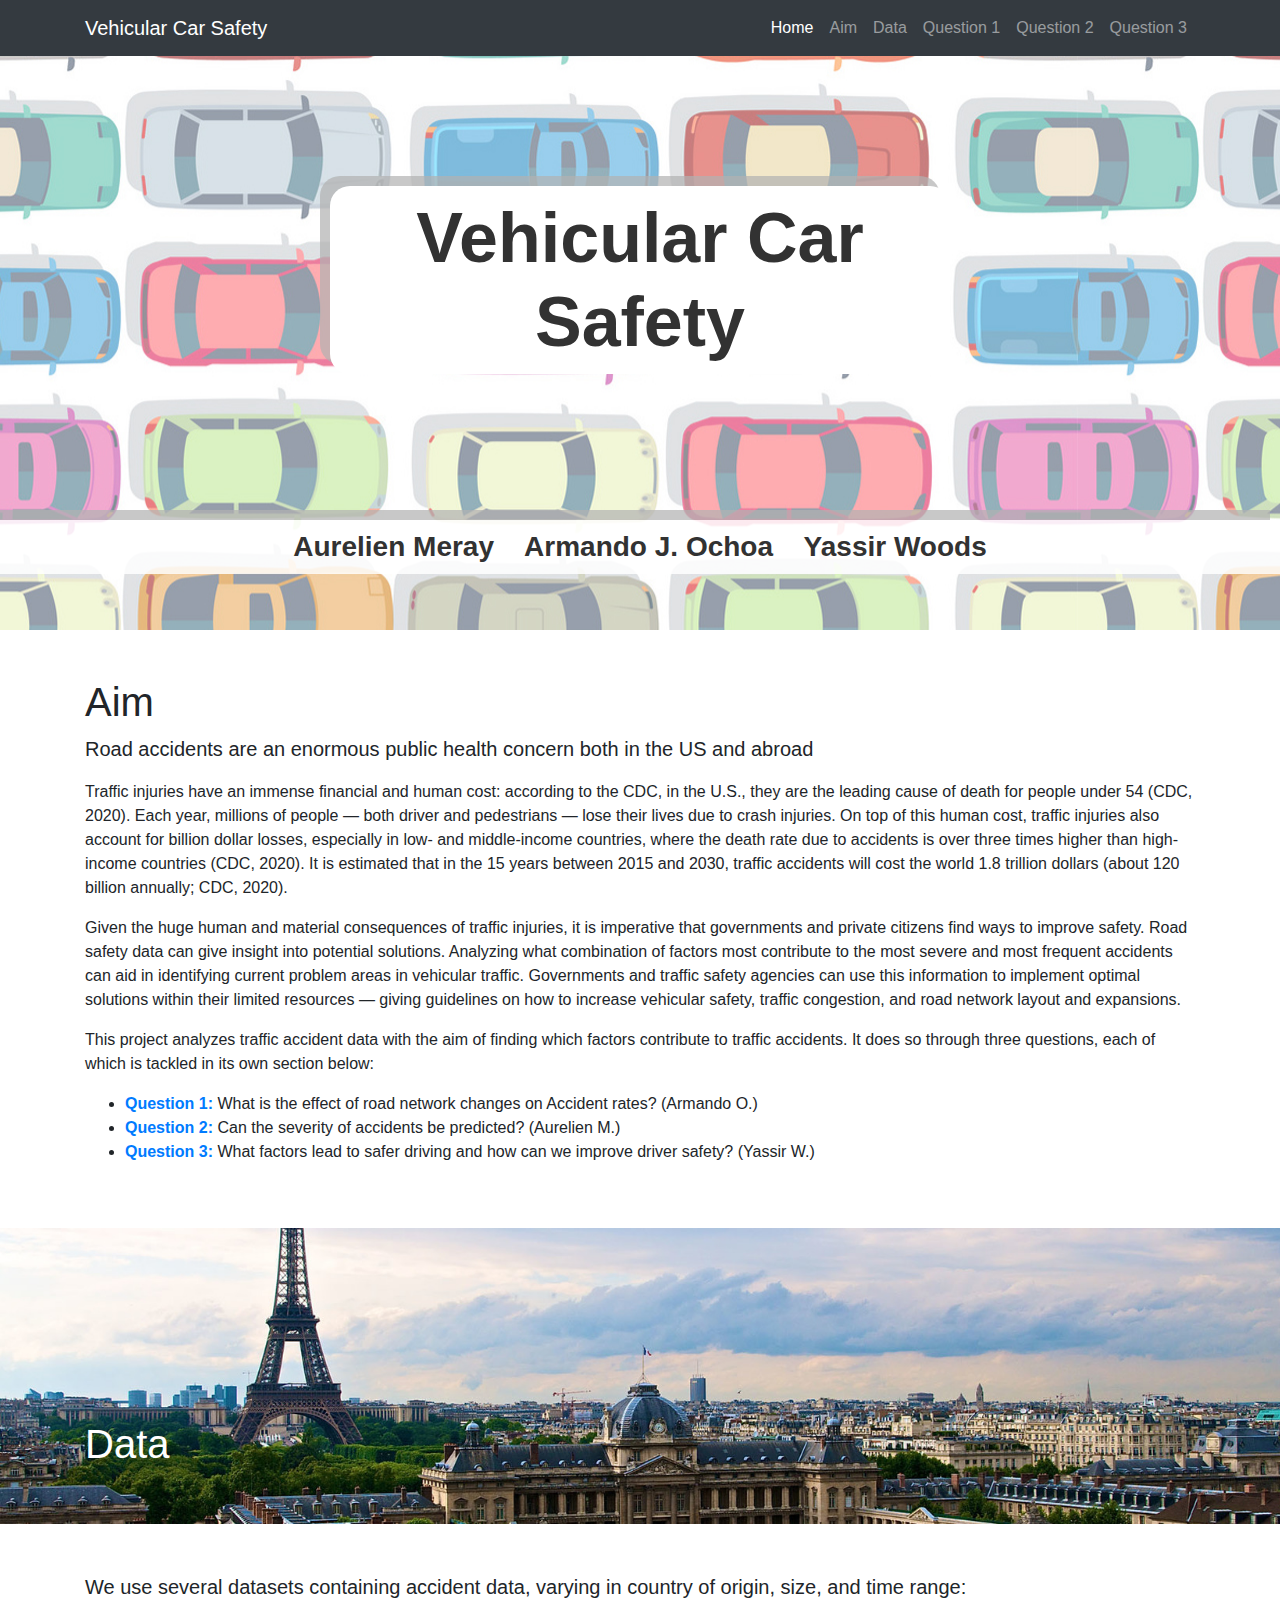
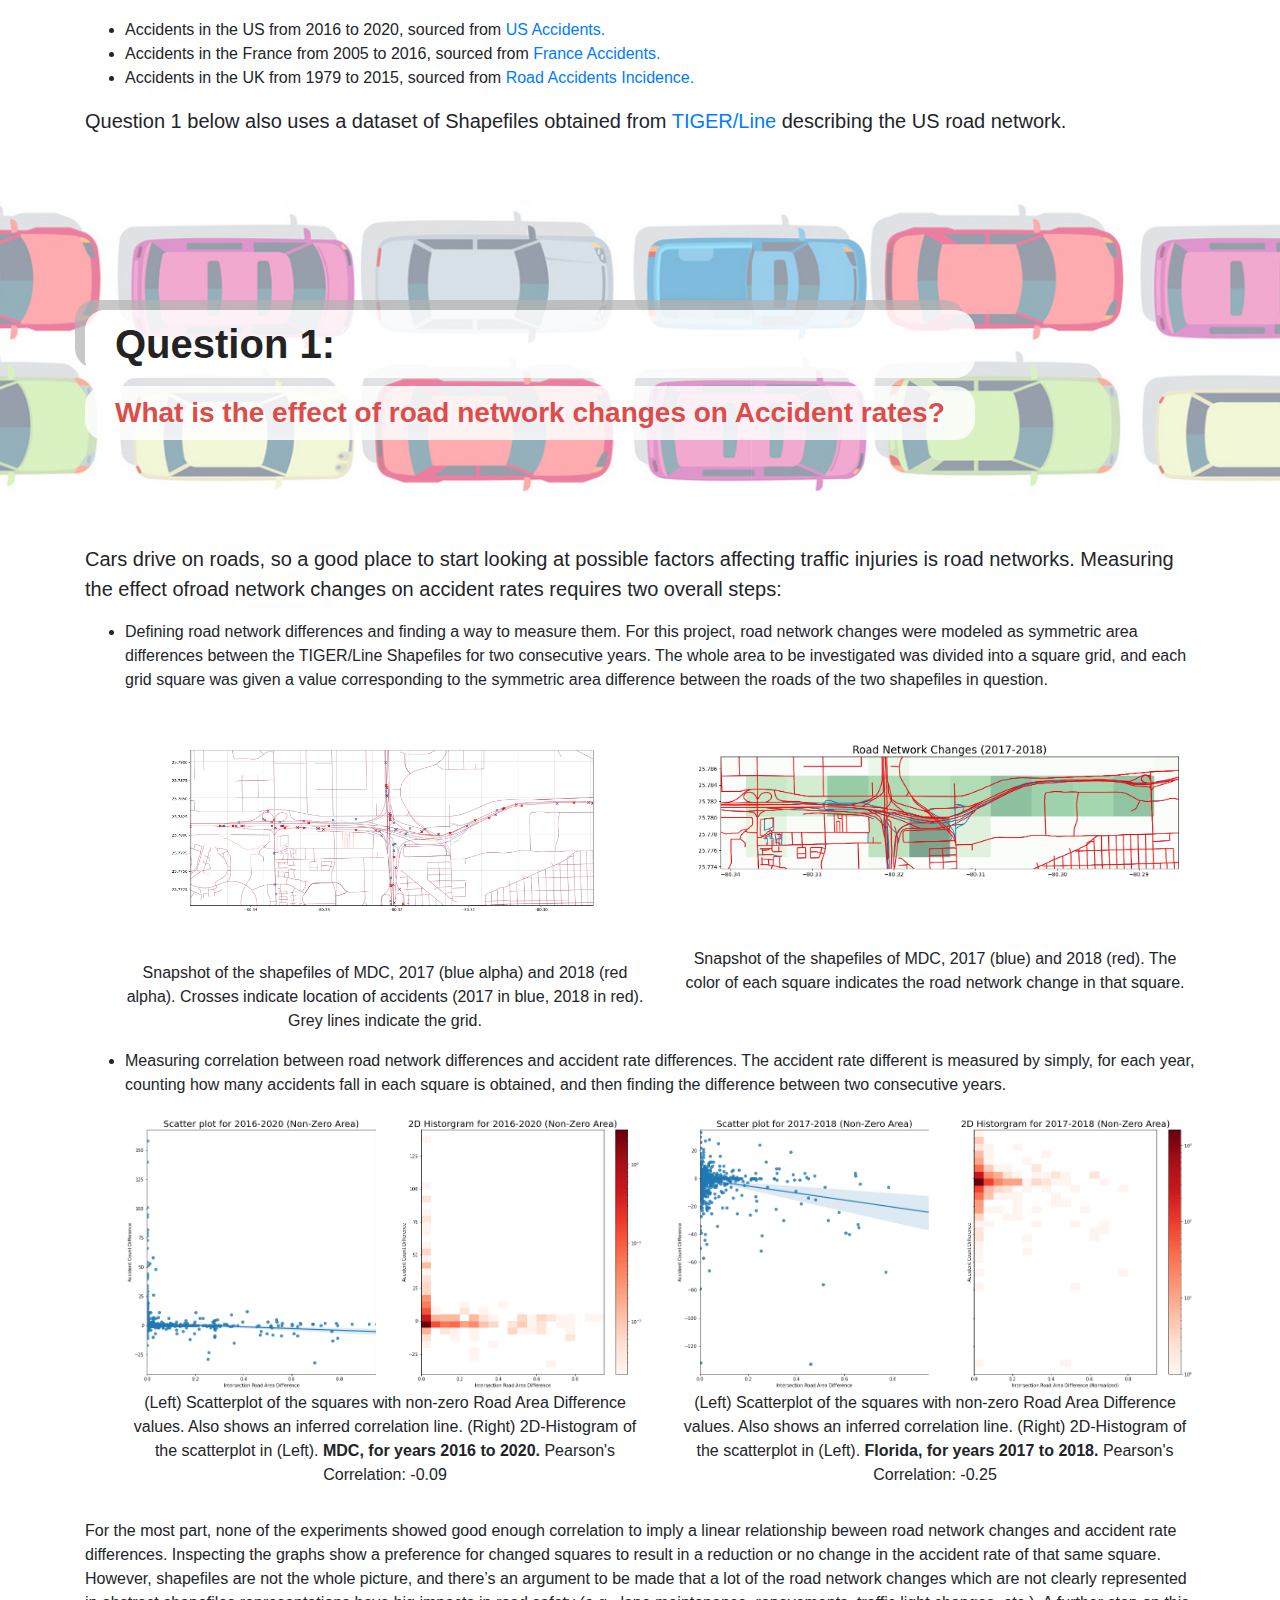
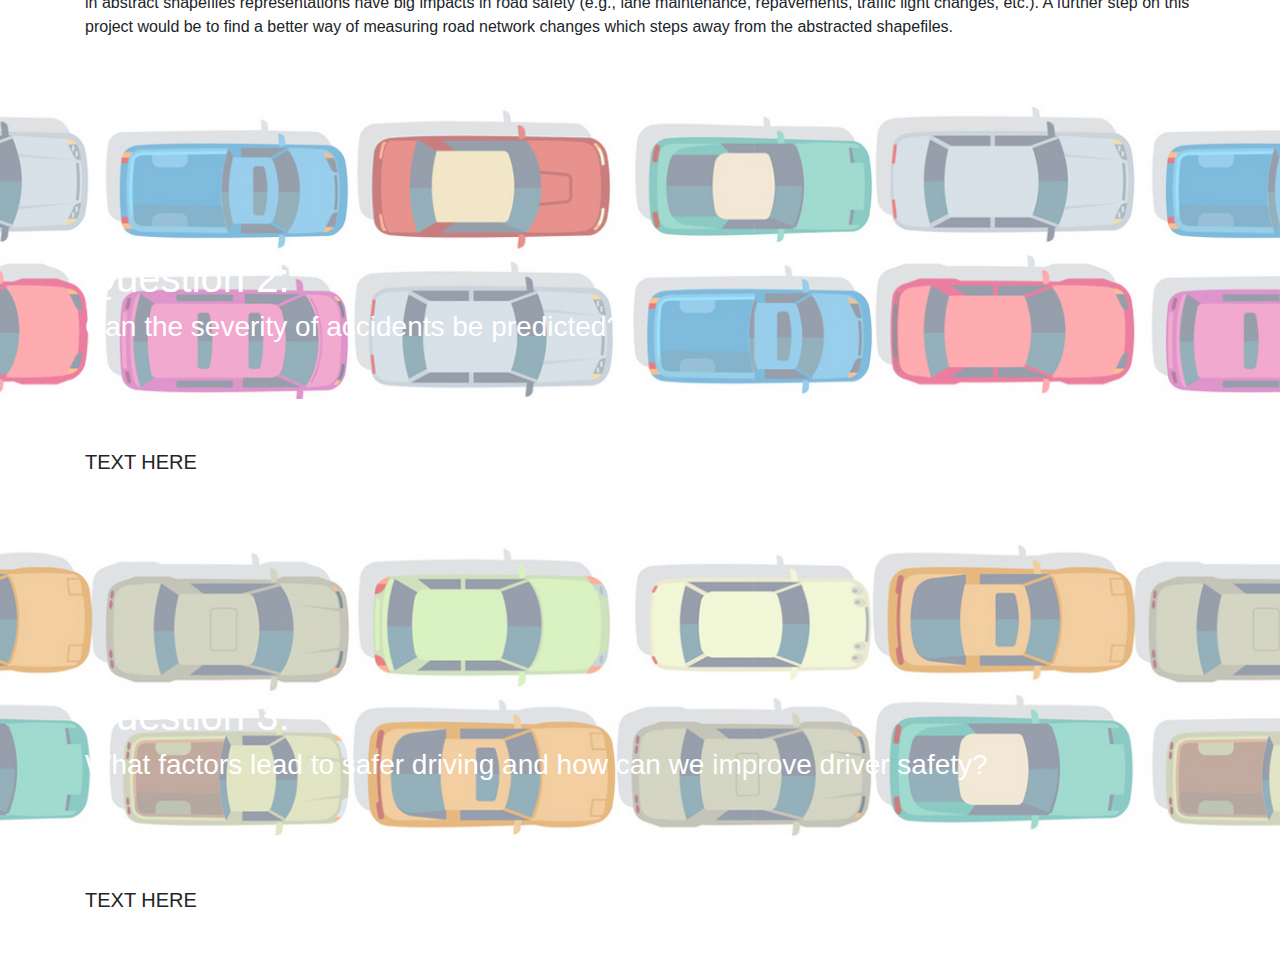
==== commit 6a261d9a: "finished with q1" ====
--- a/index.html
+++ b/index.html
@@ -98,6 +98,11 @@
         <li>Accidents in the France from 2005 to 2016, sourced from <a href="https://www.kaggle.com/ahmedlahlou/accidents-in-france-from-2005-to-2016">France Accidents.</a></li>
         <li>Accidents in the UK from 1979 to 2015, sourced from <a href="https://www.kaggle.com/akshay4/road-accidents-incidence">Road Accidents Incidence.</a></li>
       </ul>
+      <p class="lead">
+        Question 1 below also uses a dataset of Shapefiles obtained from <a href="https://www.census.gov/geographies/mapping-files/time-series/geo/tiger-line-file.html">TIGER/Line</a> 
+        describing the US road network.
+      </p>
+
     </div>
   </section>
 
@@ -117,8 +122,77 @@
   <section id="method"  class="py-5">
       <div class="container">
         <p class="lead">
-          TEXT HERE
-
+          Cars drive on roads, so a good place to start looking at possible factors affecting traffic injuries is road networks.
+          Measuring the effect ofroad network changes on accident rates requires two overall steps:
+        </p>
+        <p>   
+          <ul>
+            <li>
+              Defining road network differences and finding a way to measure them. For this project, road network changes were modeled
+              as symmetric area differences between the TIGER/Line Shapefiles for two consecutive years. The whole area to be investigated
+              was divided into a square grid, and each grid square was given a value corresponding to the symmetric area difference between 
+              the roads of the two shapefiles in question. 
+              <div class="row">
+                <div class="col-sm">
+                  <figure>
+                    <img src="img/Bare_Example_2017_2018_Grid.png" style="width:100%;">
+                    <figcaption class="center-text">
+                      Snapshot of the shapefiles of MDC, 2017 (blue alpha) and 2018 (red alpha). 
+                      Crosses indicate location of accidents (2017 in blue, 2018 in red). Grey lines indicate the grid.
+                    </figcaption>
+                  </figure>
+                </div>
+                <div class="col-sm">
+                  <figure>
+                    <img src="img/RNC_Florida_2017-2018_zoomed_1.png" style="width:100%;">
+                    <figcaption class="center-text">
+                      Snapshot of the shapefiles of MDC, 2017 (blue) and 2018 (red). The color of each square indicates the 
+                      road network change in that square. 
+                    </figcaption>
+                  </figure>
+                </div>
+              </div>              
+            </li>
+            <li>
+              Measuring correlation between road network differences and accident rate differences. The accident rate different is 
+              measured by simply, for each year, counting how many accidents fall in each square is obtained, and then finding the
+              difference between two consecutive years. 
+              <div></div>
+              <div class="row", style="margin-top:20px;">
+                <div class="col-sm">
+                  <figure>
+                    <img src="img/1620.png" style="width:100%;">
+                    <figcaption class="center-text">
+                      (Left) Scatterplot of the squares with non-zero Road Area Difference values. 
+                      Also shows an inferred correlation line. (Right) 2D-Histogram of the scatterplot in (Left). 
+                      <strong>MDC, for years 2016 to 2020.</strong> Pearson's Correlation: -0.09             
+                    </figcaption>
+                  </figure>
+                </div>
+                <div class="col-sm">
+                  <figure>
+                    <img src="img/fl1718.png" style="width:100%;">
+                    <figcaption class="center-text">
+                      (Left) Scatterplot of the squares with non-zero Road Area Difference values. 
+                      Also shows an inferred correlation line. (Right) 2D-Histogram of the scatterplot in (Left). 
+                      <strong>Florida, for years 2017 to 2018.</strong> Pearson's Correlation: -0.25
+                    </figcaption>
+                  </figure>
+                </div>
+              </div>              
+            </li>
+          </ul>
+
+
+
+        </p> 
+        <p>
+          For the most part, none of the experiments showed good enough correlation to imply a linear relationship beween road network changes 
+          and accident rate differences. Inspecting the graphs show a preference for changed squares to result in a reduction or
+          no change in the accident rate of that same square. However, shapefiles are not the whole picture, and there’s an argument to be made 
+          that a lot of the road network changes which are not clearly represented in abstract shapefiles representations have big impacts in road 
+          safety (e.g., lane maintenance, repavements, traffic light changes, etc.). A further step on this project would be to find a better way of 
+          measuring road network changes which steps away from the abstracted shapefiles.
         </p>
       </div>
   </section>
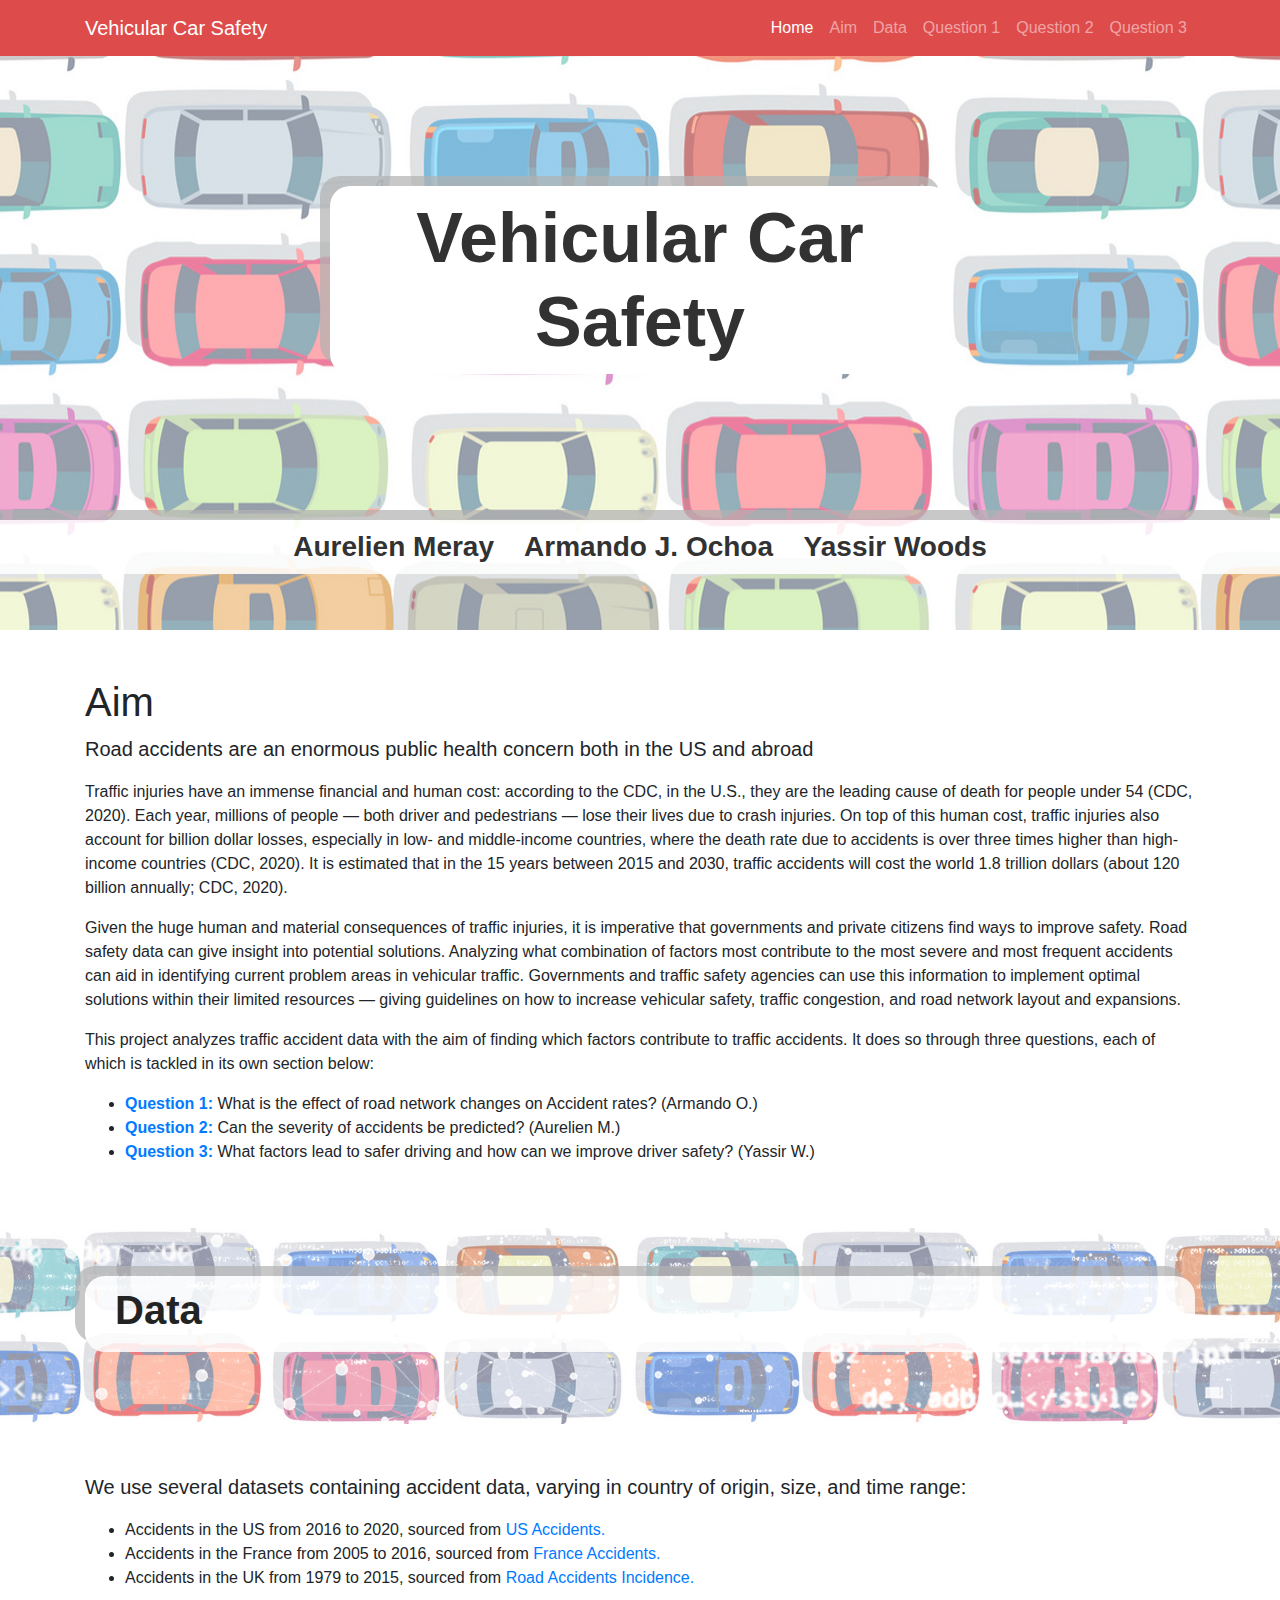
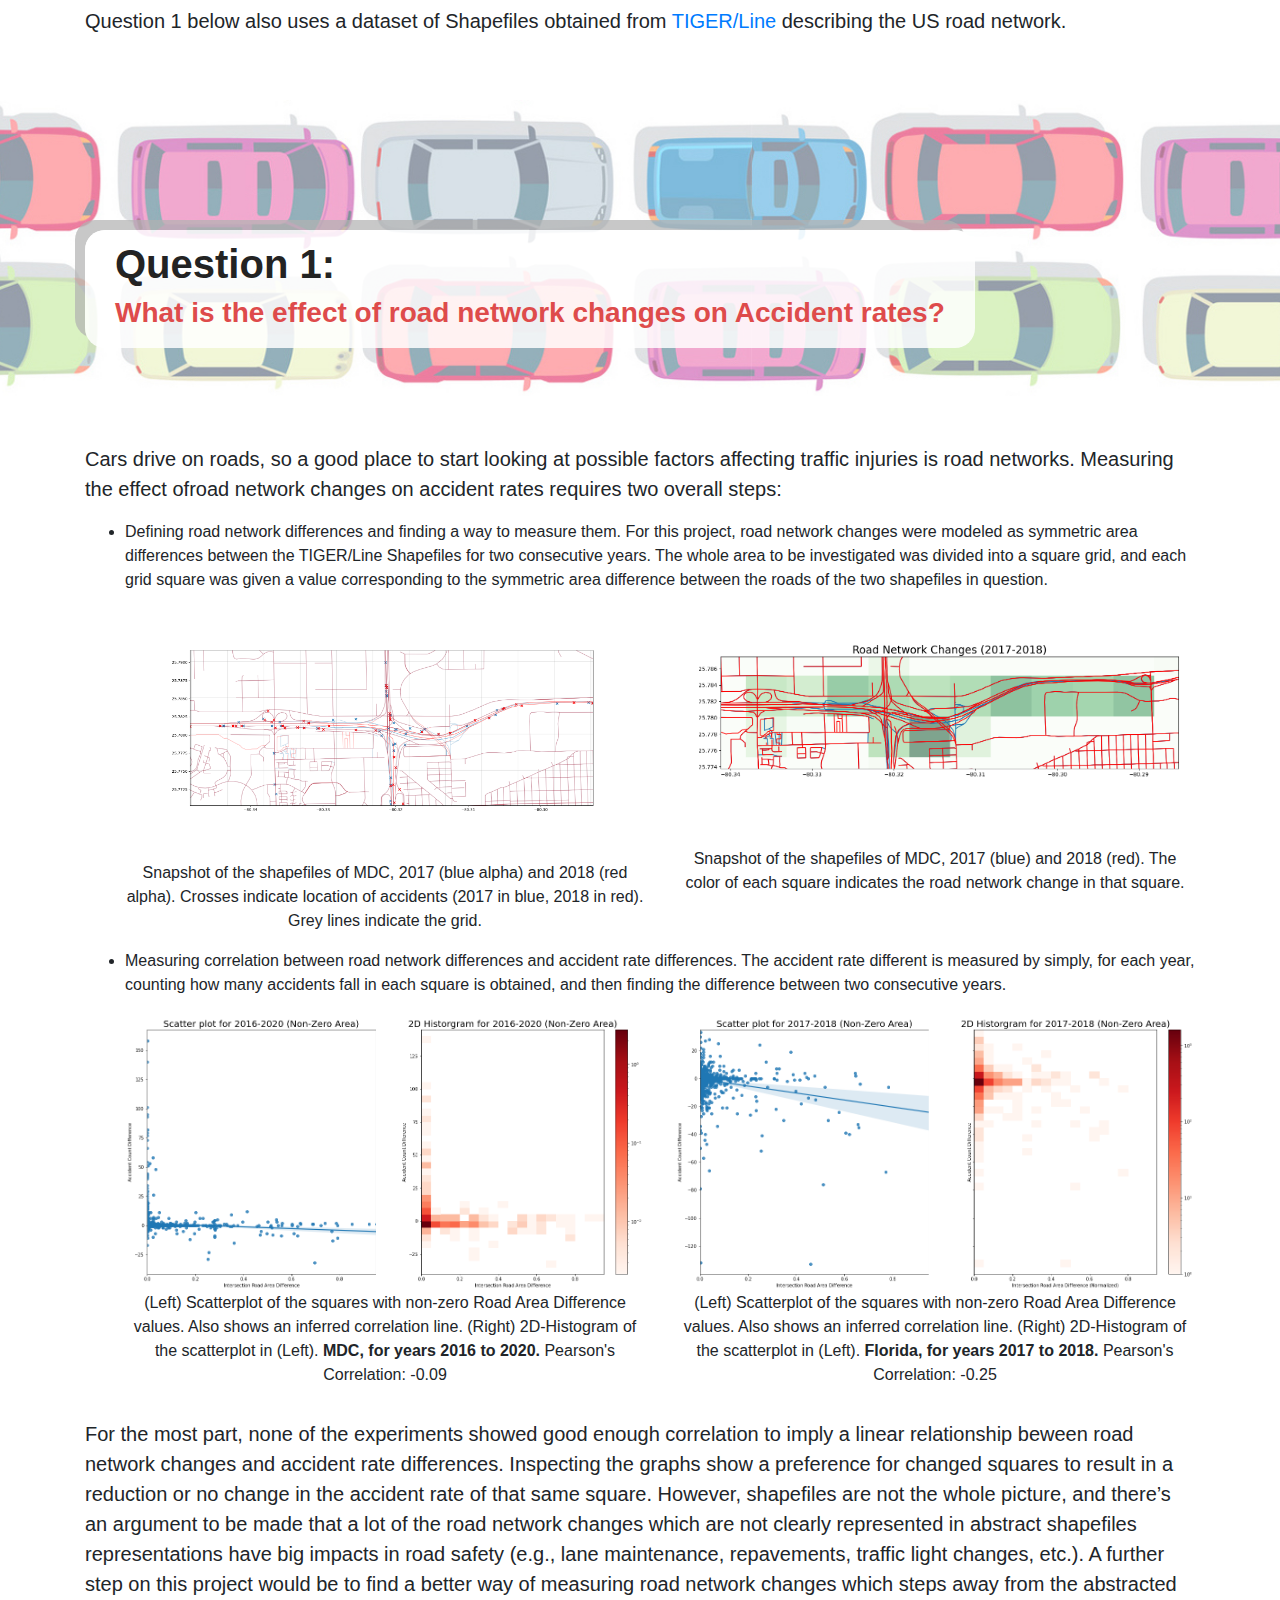
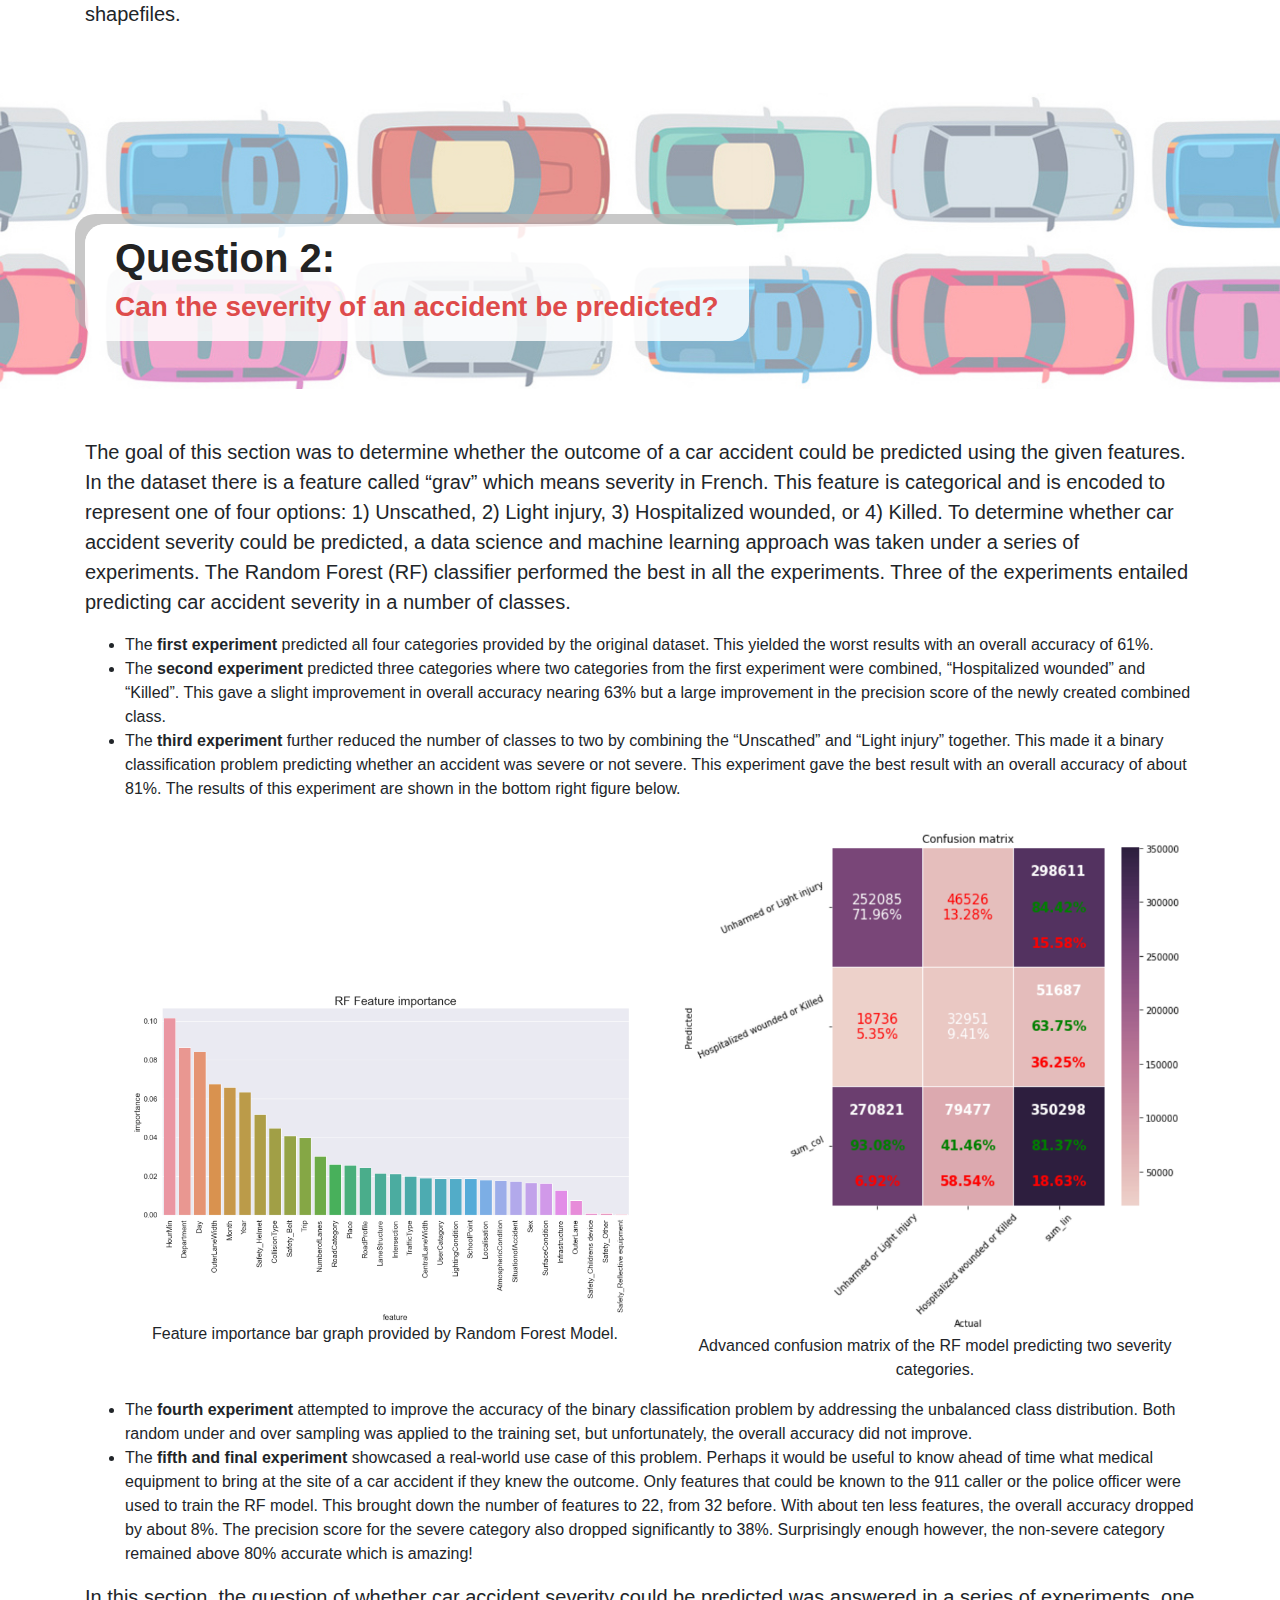
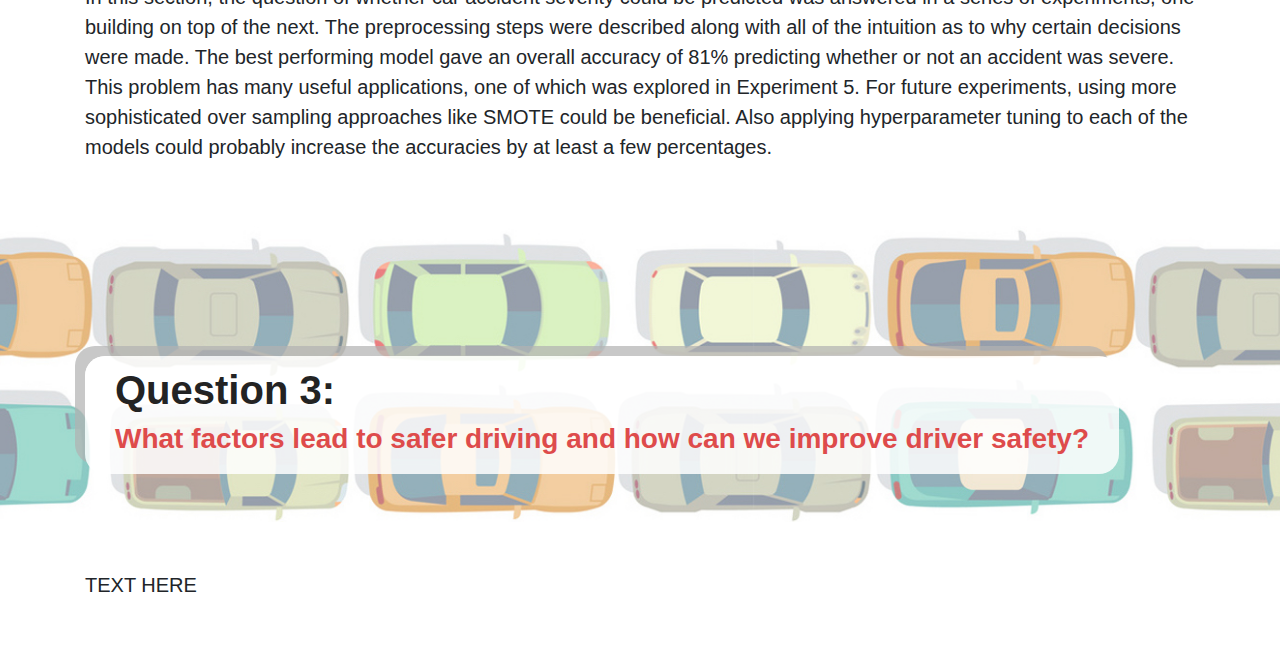
==== commit 959f0b7d: "added question 2 text + style changes" ====
--- a/index.html
+++ b/index.html
@@ -81,11 +81,14 @@
   </section>
 
   <!-- Image Section> -->
-  <section id="data" class="py-5 bg-image-full" style="background-image: url(img/dataset-cover.jpg)">
-    <!-- Put anything you want here! There is just a spacer below for demo purposes! -->
+  <section id="data" class="py-5 bg-image-banner" style="background-image: url(img/strip0.jpg)">
 	<div class="container ">
-		<div class="text-white banner-text" style="height: 200px;"><span><h1>Data</h1></span></div>
+    <div class="text-white banner-text" style="height: 100px;">
+		<div class="title-BG">
+      <h1 class="question-title">Data</h1>
+      </div>
 	</div>
+</div>
   </section>
   <!-- Content section -->
   <section class="py-5">
@@ -111,8 +114,10 @@
     <div class="container ">
       <div class="text-white banner-text" style="height: 200px;">
         <span>
+          <div class="title-BG">
           <h1 class="question-title">Question 1:</h1>
           <h3 class="question-subtitle">What is the effect of road network changes on Accident rates?</h3>
+          </div>
         </span>
       </div>
     </div>
@@ -186,7 +191,7 @@
 
 
         </p> 
-        <p>
+        <p class="lead">
           For the most part, none of the experiments showed good enough correlation to imply a linear relationship beween road network changes 
           and accident rate differences. Inspecting the graphs show a preference for changed squares to result in a reduction or
           no change in the accident rate of that same square. However, shapefiles are not the whole picture, and there’s an argument to be made 
@@ -202,28 +207,93 @@
     <div class="container ">
 		<div class="text-white banner-text" style="height: 200px;">
       <span>
-        <h1>Question 2:</h1>
-        <h3>Can the severity of accidents be predicted?</h3>
+        <div class="title-BG">
+          <h1 class="question-title">Question 2:</h1>
+          <h3 class="question-subtitle">Can the severity of an accident be predicted?</h3>
+        </div>
       </span>
     </div>
 	</div>
   </section>
   <!-- Content section -->
   <section id="method"  class="py-5">
-      <div class="container">
-        <p class="lead">
-          TEXT HERE
-        </p>
-      </div>
-  </section>
+    <div class="container">
+      <p class="lead">
+        The goal of this section was to determine whether the outcome of a car accident could be predicted using the given features.
+        In the dataset there is a feature called “grav” which means severity in French. This feature is categorical and is encoded to represent one of four options: 
+        1) Unscathed, 2) Light injury, 3) Hospitalized wounded, or 4) Killed. To determine whether car accident severity could be predicted, a data science and machine 
+        learning approach was taken under a series of experiments. The Random Forest (RF) classifier performed the best in all the experiments. Three of the experiments entailed 
+        predicting car accident severity in a number of classes. 
+      </p>
+      <p>   
+        <ul>
+          <li>
+            The <strong>first experiment</strong> predicted all four categories provided by the original dataset. This yielded the worst results with an overall accuracy of 61%. 
+          </li>
+          <li>
+            The <strong>second experiment</strong> predicted three categories where two categories from the first experiment were combined, “Hospitalized wounded” and “Killed”. This gave a slight 
+            improvement in overall accuracy nearing 63% but a large improvement in the precision score of the newly created combined class.  
+          </li>
+          <li>
+            The <strong>third experiment</strong> further reduced the number of classes to two by combining the “Unscathed” and “Light injury” together. This made it a binary classification problem 
+            predicting whether an accident was severe or not severe. This experiment gave the best result with an overall accuracy of about 81%. The results of this experiment are shown 
+            in the bottom right figure below. 
+          </li>
+            <div></div>
+            <div class="row", style="margin-top:20px;">
+              <div class="col-sm">
+                <figure>
+                  <img src="img/Q2_2.png" style="width:100%;">
+                  <figcaption class="center-text">
+                    Feature importance bar graph provided by Random Forest Model.        
+                  </figcaption>
+                </figure>
+              </div>
+              <div class="col-sm">
+                <figure>
+                  <img src="img/Q2_1.png" style="width:100%;">
+                  <figcaption class="center-text">
+                    Advanced confusion matrix of the RF model predicting two severity categories.
+                  </figcaption>
+                </figure>
+              </div>
+            </div>
+          <li>
+            The <strong>fourth experiment</strong> attempted to improve the accuracy of the binary classification problem by addressing the unbalanced class distribution. 
+            Both random under and over sampling was applied to the training set, but unfortunately, the overall accuracy did not improve.
+          </li>
+          <li>
+            The <strong>fifth and final experiment</strong> showcased a real-world use case of this problem. Perhaps it would be useful to know ahead of time what medical equipment to 
+            bring at the site of a car accident if they knew the outcome. Only features that could be known to the 911 caller or the police officer were used to train the RF model. 
+            This brought down the number of features to 22, from 32 before. With about ten less features, the overall accuracy dropped by about 8%. The precision score for the 
+            severe category also dropped significantly to 38%. Surprisingly enough however, the non-severe category remained above 80% accurate which is amazing!
+          </li>           
+          
+        </ul>
+
+
+
+      </p> 
+      <p class="lead">
+        In this section, the question of whether car accident severity could be predicted was answered in a series of experiments, one building on top of the next. 
+        The preprocessing steps were described along with all of the intuition as to why certain decisions were made. The best performing model gave an overall accuracy of 
+        81% predicting whether or not an accident was severe. This problem has many useful applications, one of which was explored in Experiment 5. For future experiments, 
+        using more sophisticated over sampling approaches like SMOTE could be beneficial. Also applying hyperparameter tuning to each of the models could probably increase 
+        the accuracies by at least a few percentages.
+
+      </p>
+    </div>
+</section>
 
     <!-- Image Section -->
     <section id="Q3" class="py-5 bg-image-banner" style="background-image: url(img/strip3.jpg)">
       <div class="container ">
         <div class="text-white banner-text" style="height: 200px;">
           <span>
-            <h1>Question 3:</h1>
-            <h3>What factors lead to safer driving and how can we improve driver safety?</h3>
+            <div class="title-BG">
+              <h1 class="question-title">Question 3:</h1>
+              <h3 class="question-subtitle">What factors lead to safer driving and how can we improve driver safety?</h3>
+            </div>
           </span>
         </div>    </div>
     </section>
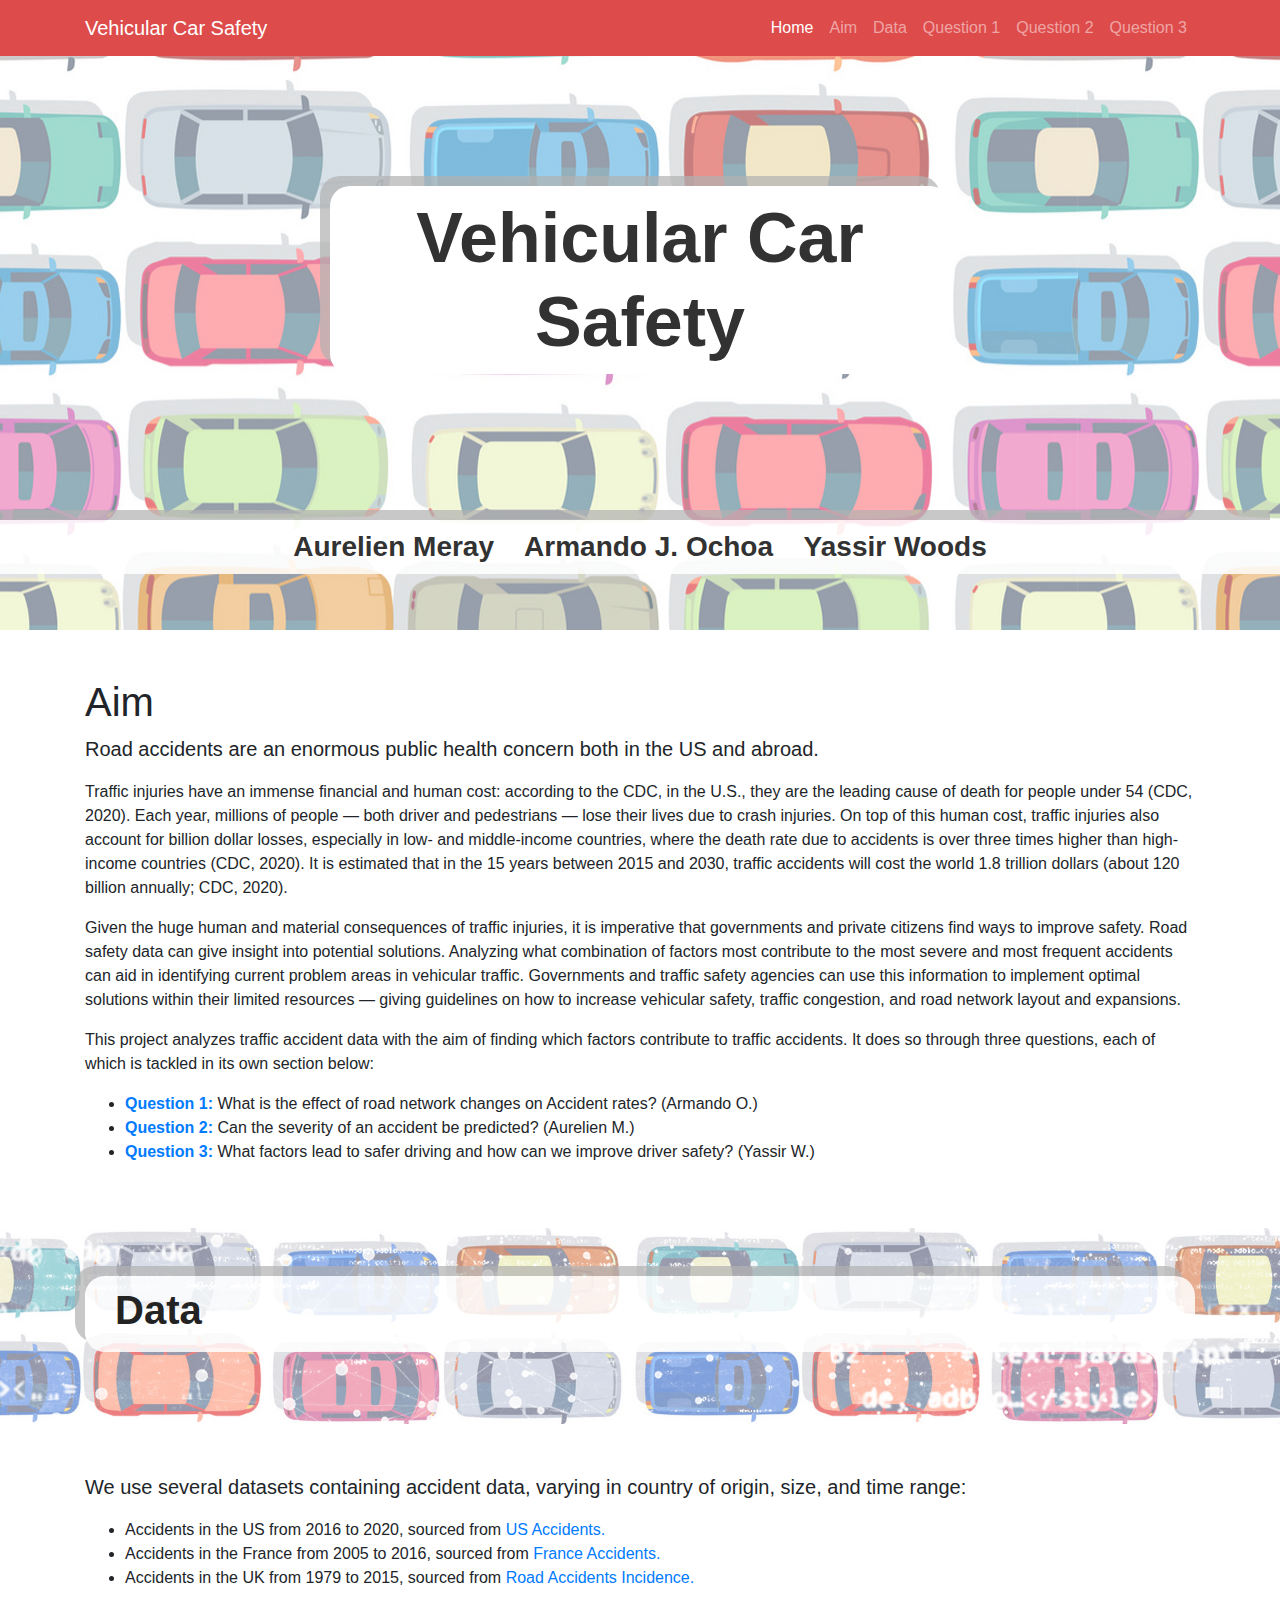
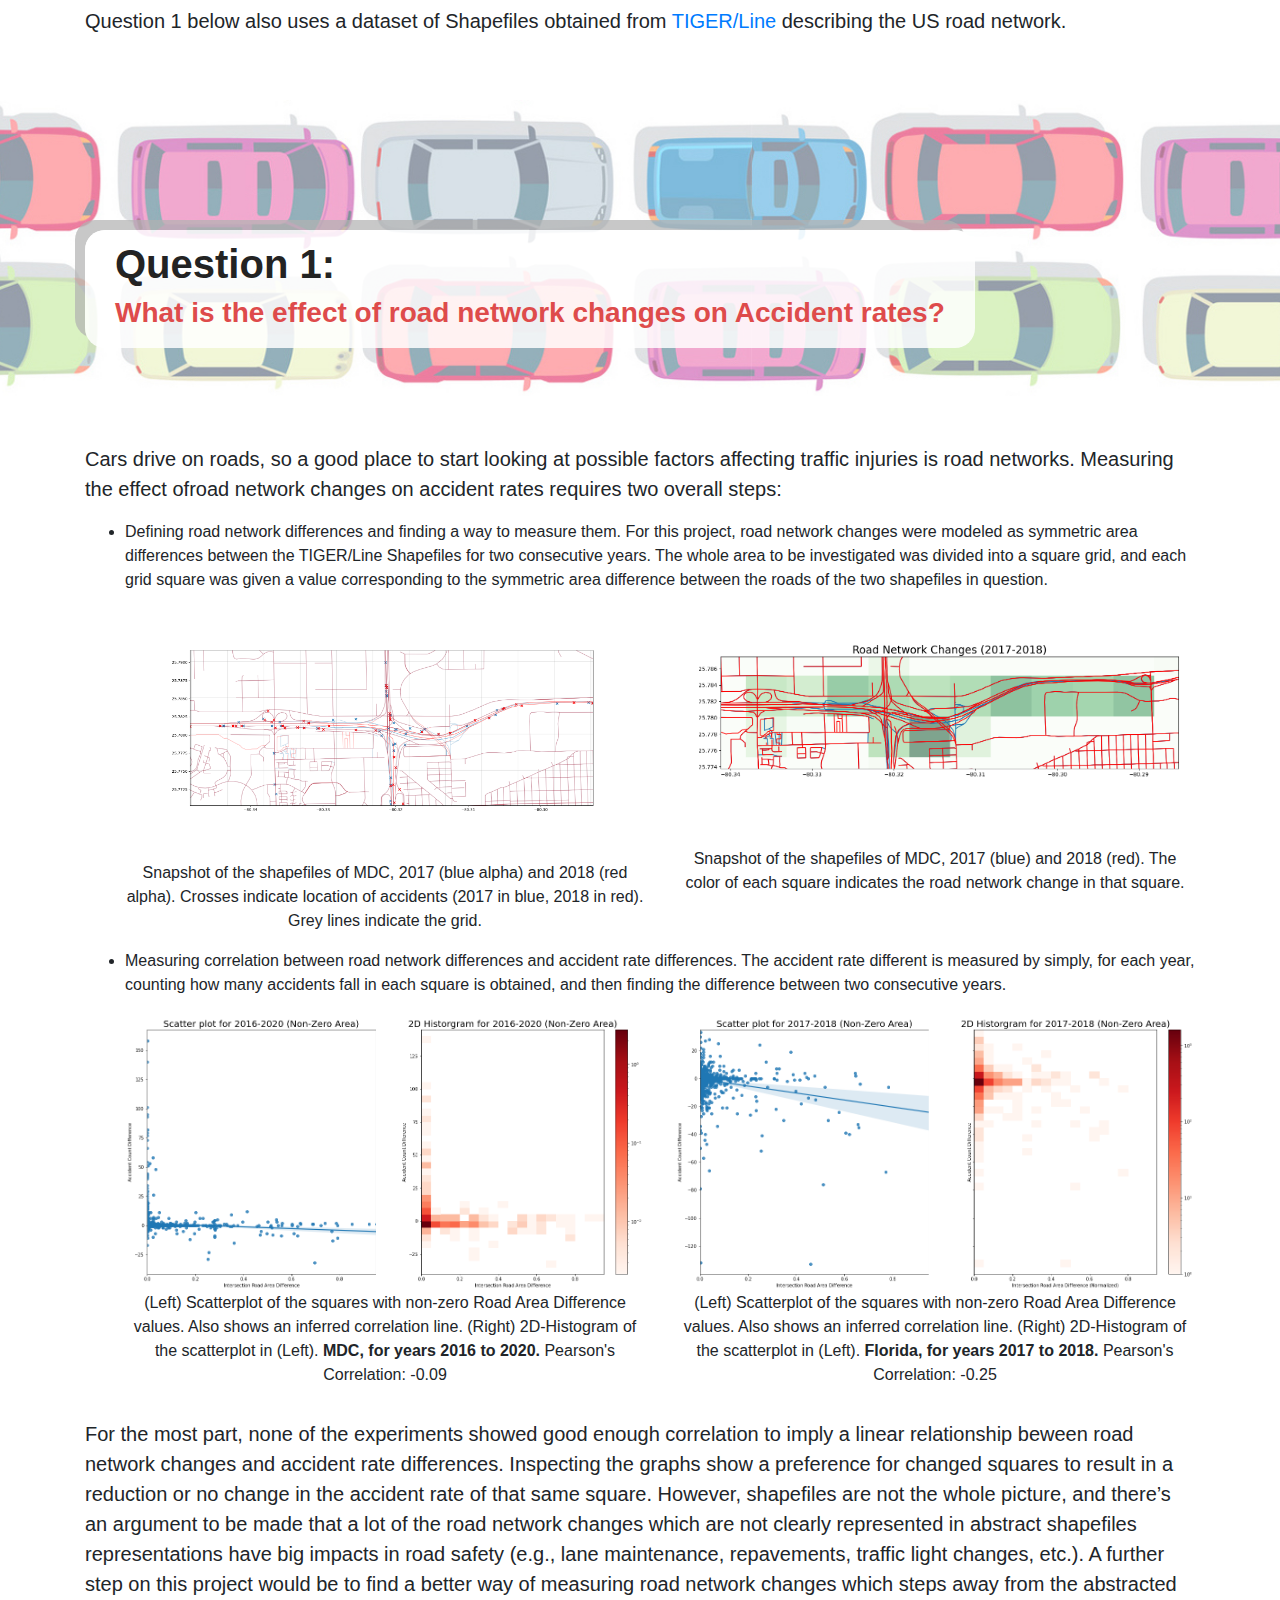
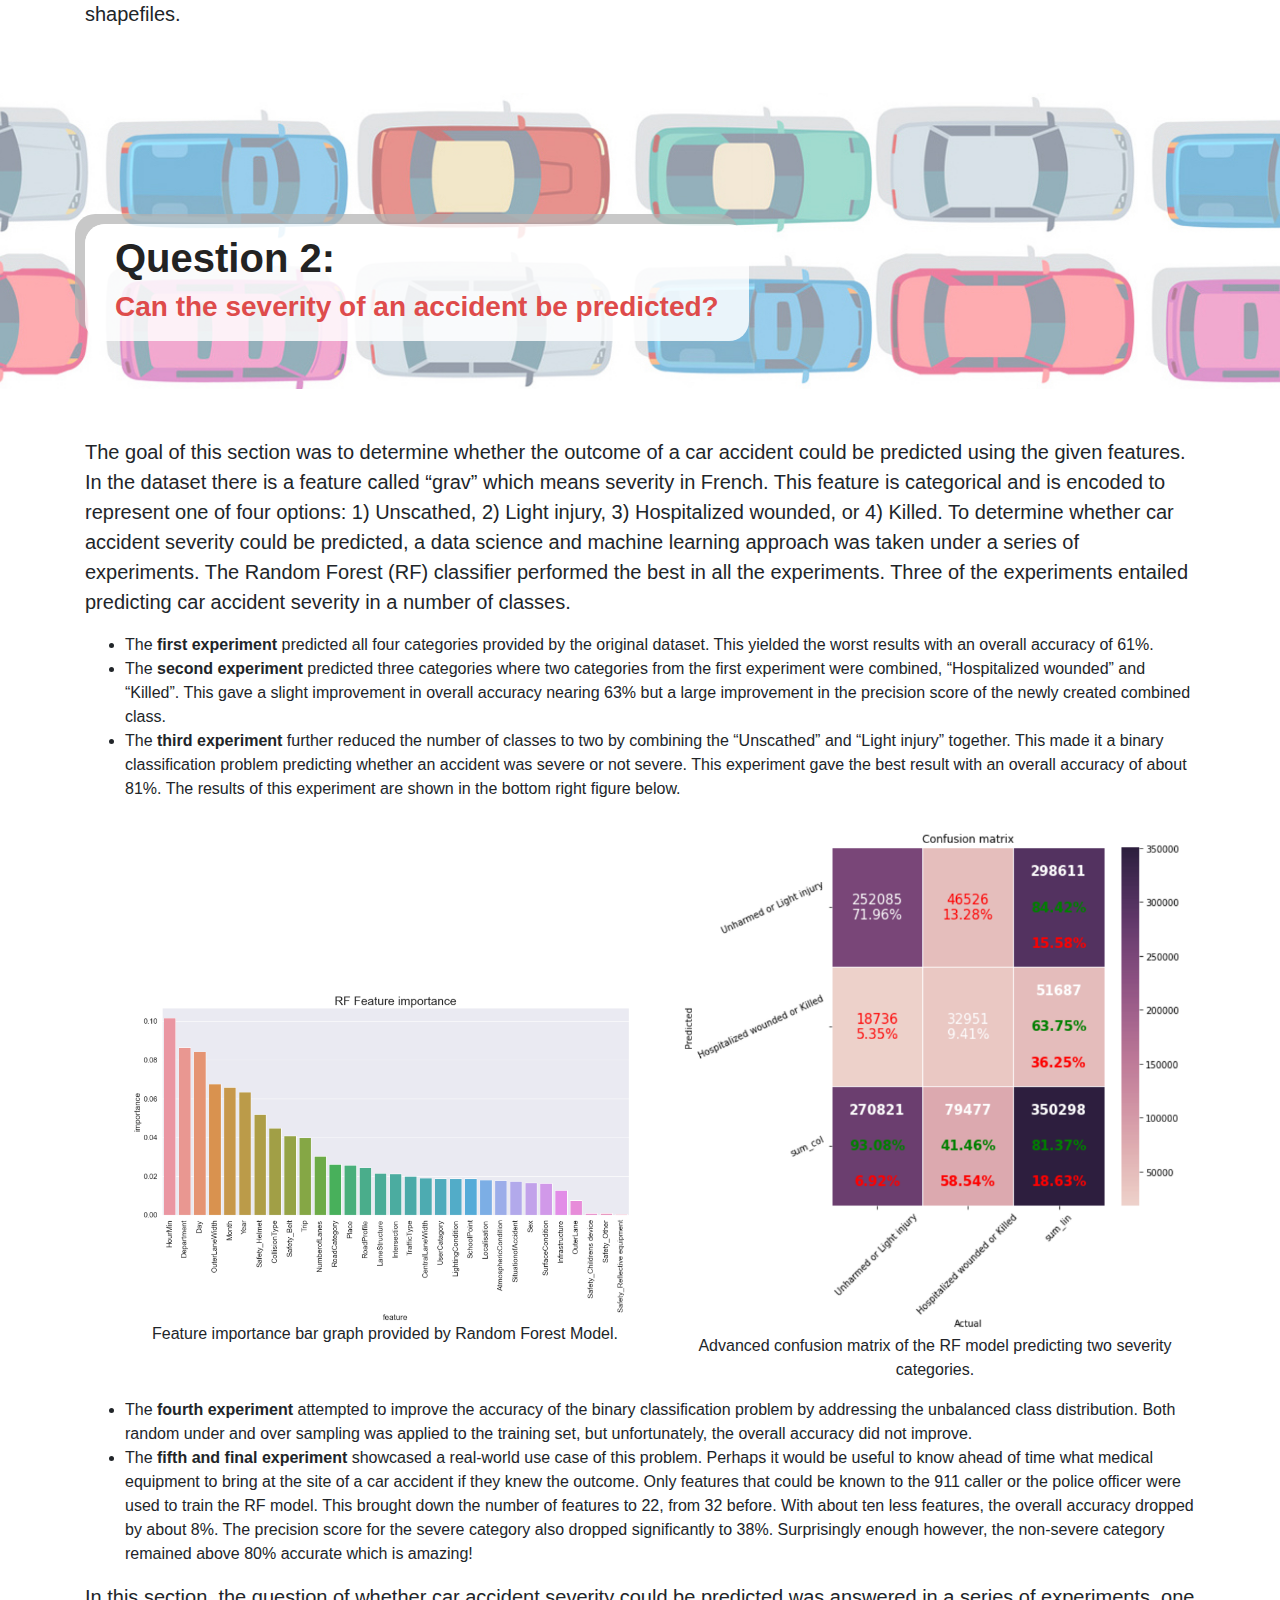
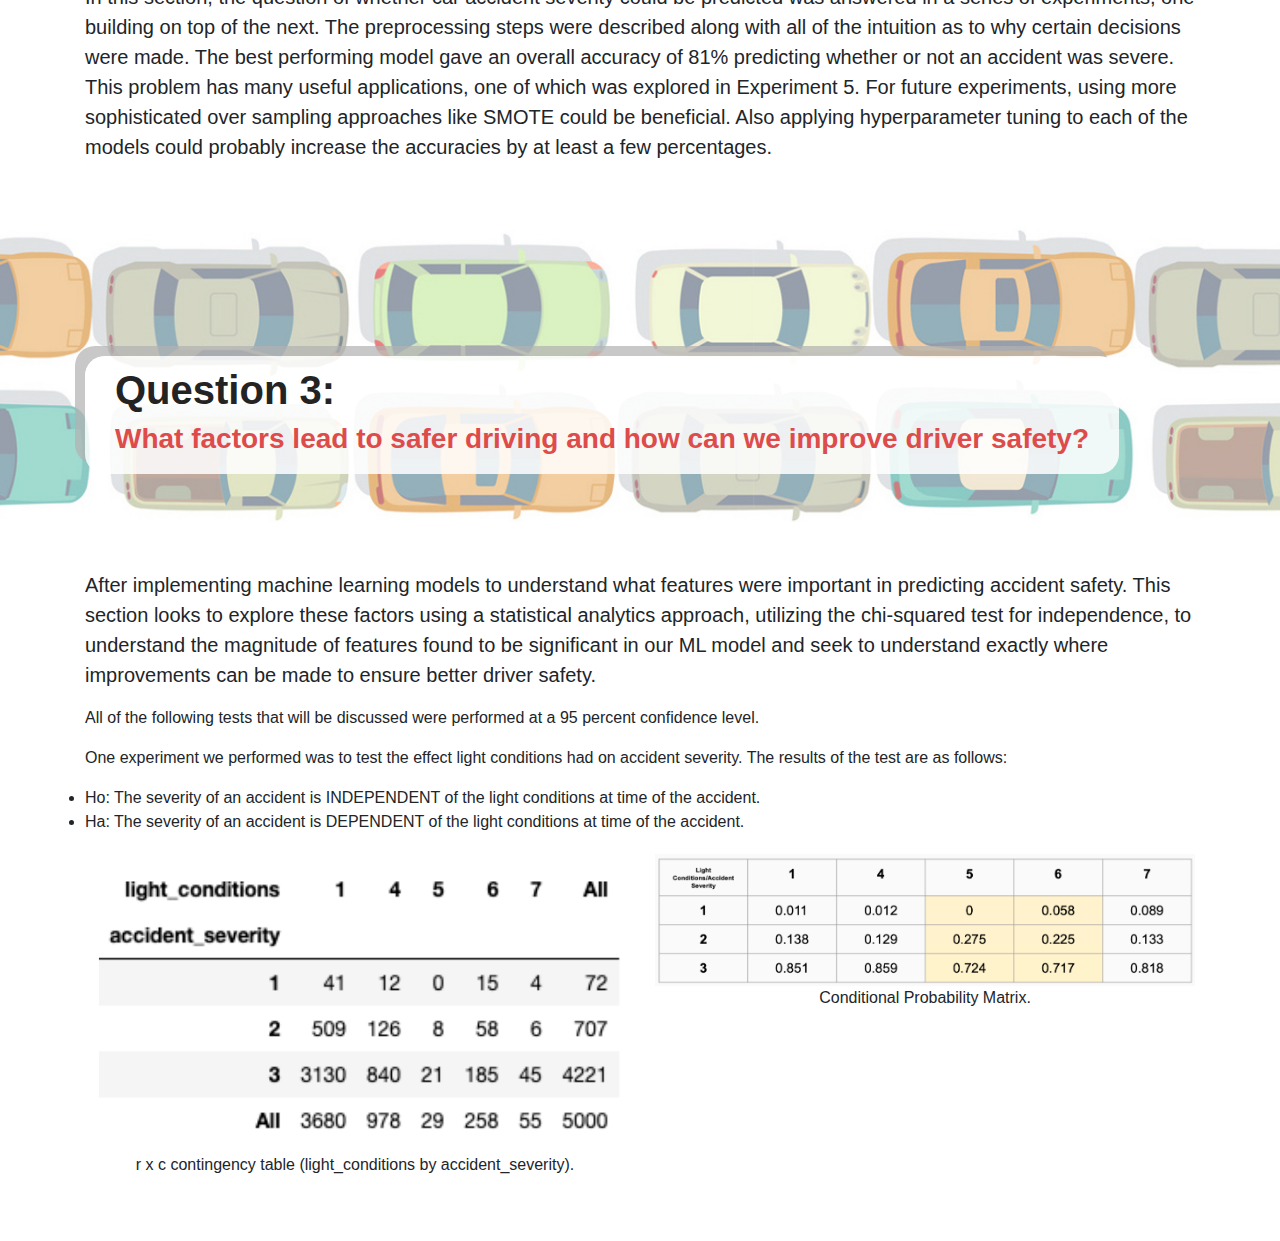
==== commit f1672b53: "added Yassir's work" ====
--- a/index.html
+++ b/index.html
@@ -53,7 +53,7 @@
   <section id="motivation" class="py-5">
     <div class="container">
       <h1>Aim</h1>
-      <p class="lead">Road accidents are an enormous public health concern both in the US and abroad</p>
+      <p class="lead">Road accidents are an enormous public health concern both in the US and abroad.</p>
       <p>
         Traffic injuries have an immense financial and human cost: according to the CDC, in the U.S., they are the leading cause of death for people under 
         54 (CDC, 2020). Each year, millions of people — both driver and pedestrians — lose their lives due to crash injuries. On top of this human cost, traffic 
@@ -73,7 +73,7 @@
         each of which is tackled in its own section below:
         <ul>
           <li><strong><a href="#Q1">Question 1:</a></strong> What is the effect of road network changes on Accident rates? (Armando O.)</li>
-          <li><strong><a href="#Q2">Question 2:</a></strong> Can the severity of accidents be predicted? (Aurelien M.)</li>
+          <li><strong><a href="#Q2">Question 2:</a></strong> Can the severity of an accident be predicted? (Aurelien M.)</li>
           <li><strong><a href="#Q3">Question 3:</a></strong> What factors lead to safer driving and how can we improve driver safety? (Yassir W.)</li>
         </ul>
       </p>
@@ -297,12 +297,45 @@
           </span>
         </div>    </div>
     </section>
-    <!-- Content section -->
+ 
     <section id="method"  class="py-5">
-        <div class="container">
-          <p class="lead">
-            TEXT HERE
-          </p>
+      <div class="container">
+        <p class="lead">
+          After implementing machine learning models to understand what features were important in predicting accident safety. This section looks to explore these factors using a statistical
+           analytics approach, utilizing the chi-squared test for independence, to understand the magnitude of features found to be significant in our ML model and seek to understand exactly 
+           where improvements can be made to ensure better driver safety.
+        </p>
+        <p>
+          All of the following tests that will be discussed were performed at a 95 percent confidence level.
+        </p>
+        <p>
+          One experiment we performed was to test the effect light conditions had on accident severity. The results of the test are as follows:
+        </p>
+            <li>
+              Ho: The severity of an accident is INDEPENDENT of the light conditions at time of the accident.
+            </li>
+            <li>
+              Ha: The severity of an accident is DEPENDENT of the light conditions at time of the accident.
+            </li>
+
+            <div class="row", style="margin-top:20px;">
+              <div class="col-sm">
+                <figure>
+                  <img src="img/Q3_1.png" style="width:100%;">
+                  <figcaption class="center-text">
+                    r x c contingency table (light_conditions by accident_severity).       
+                  </figcaption>
+                </figure>
+              </div>
+              <div class="col-sm">
+                <figure>
+                  <img src="img/Q3_2.png" style="width:100%;">
+                  <figcaption class="center-text">
+                    Conditional Probability Matrix.
+                  </figcaption>
+                </figure>
+              </div>
+            </div>
         </div>
     </section>
 
